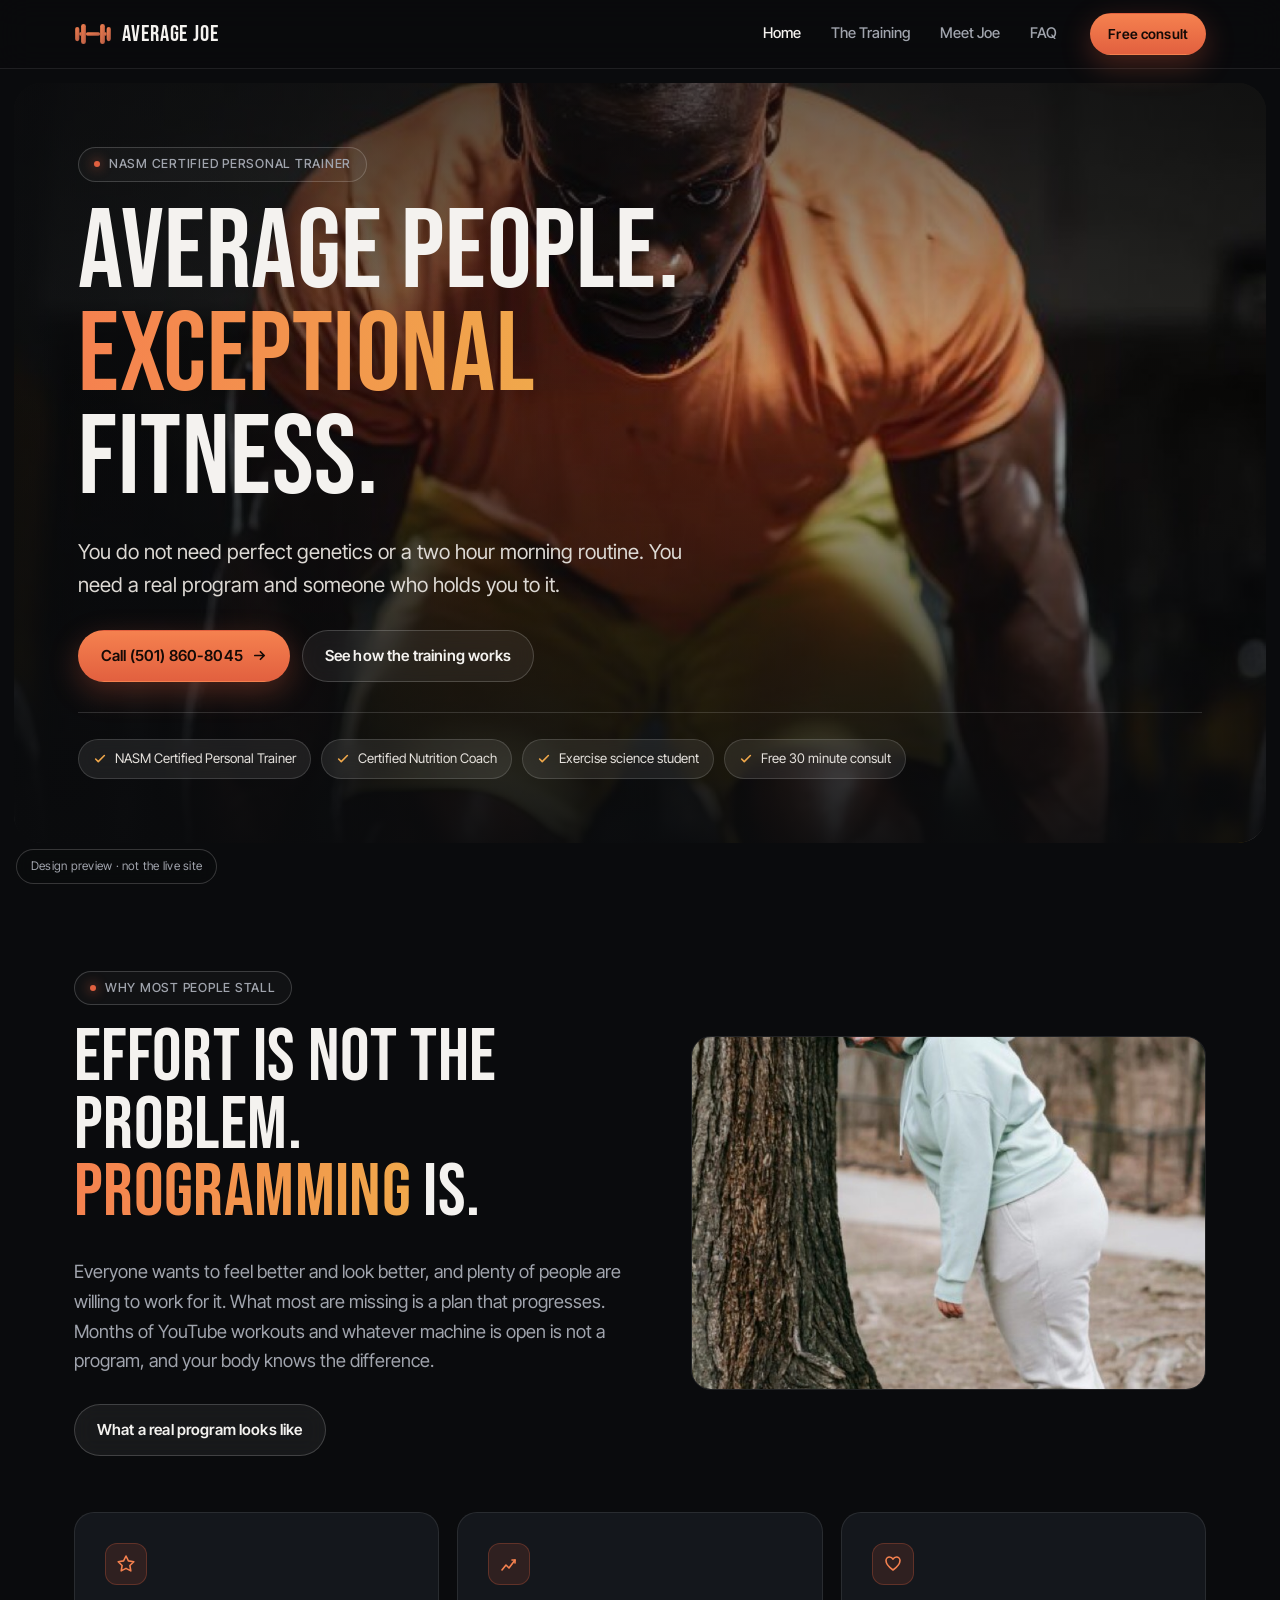
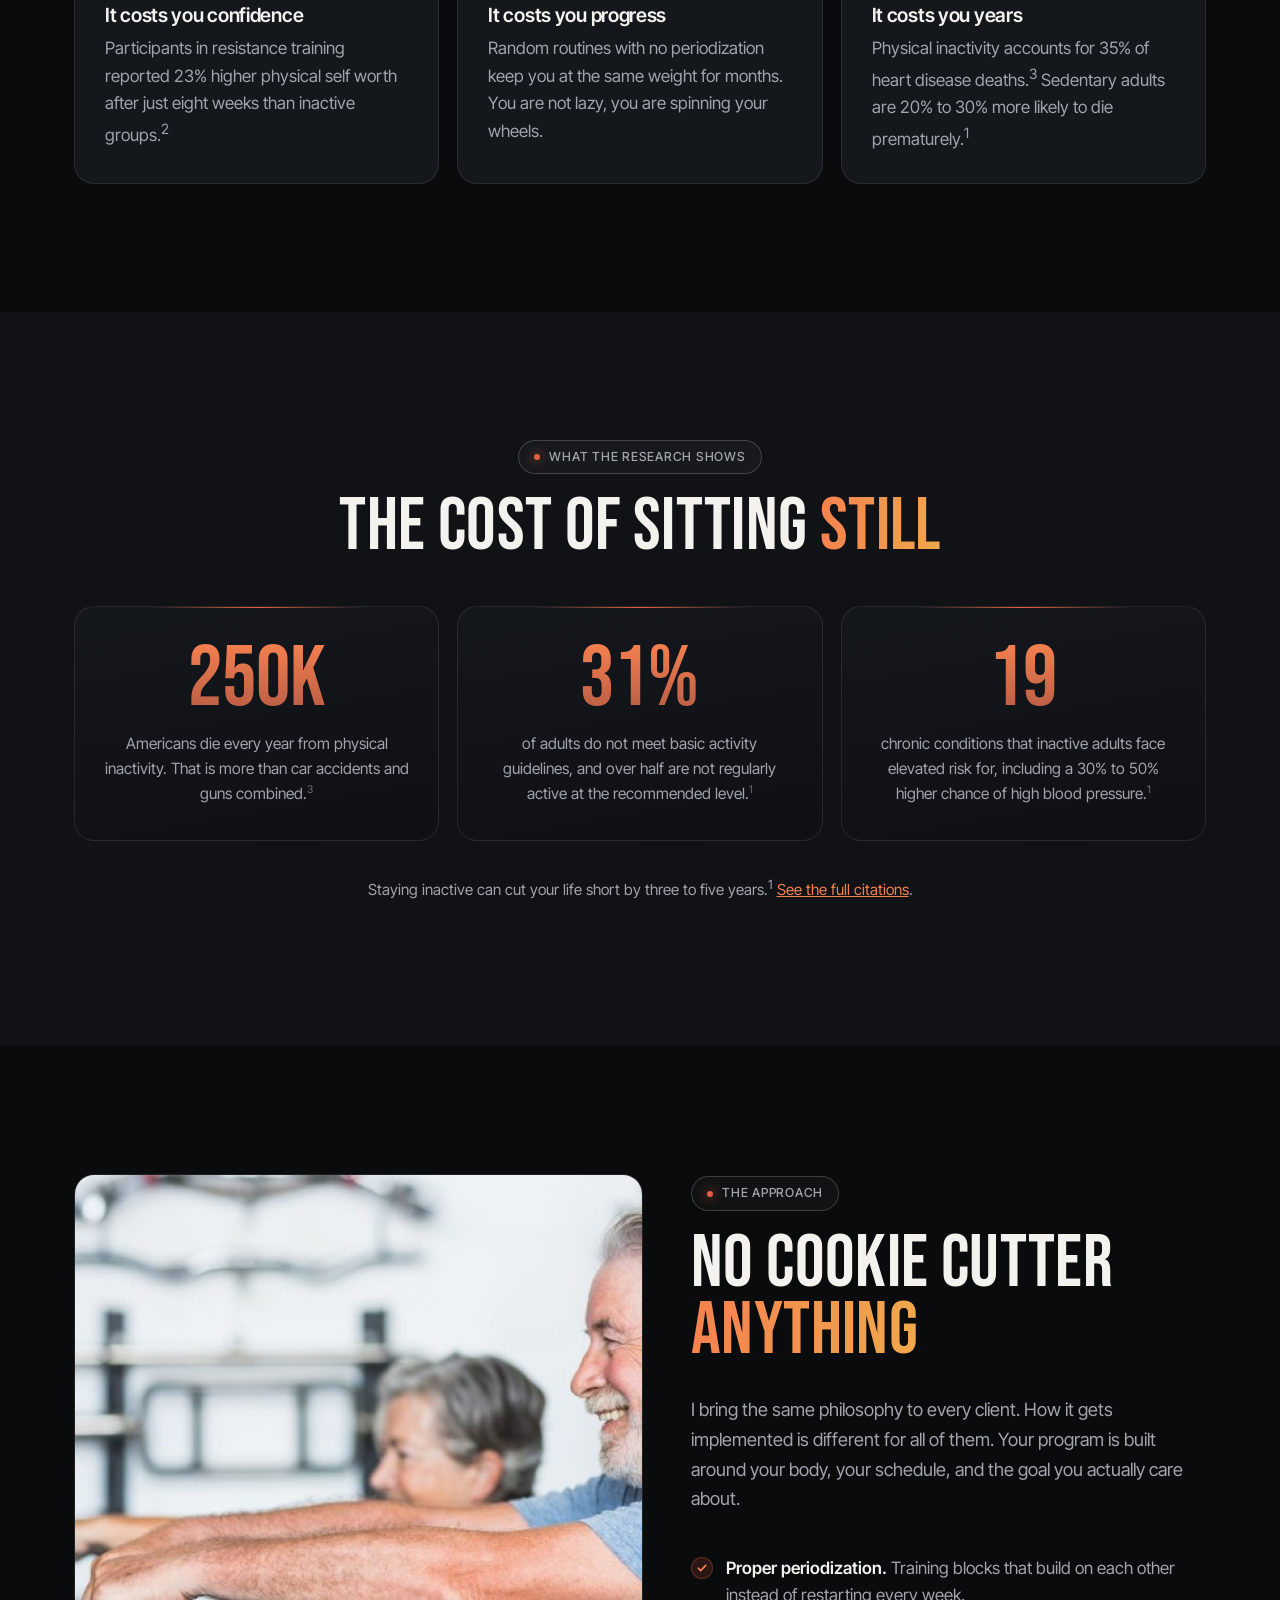
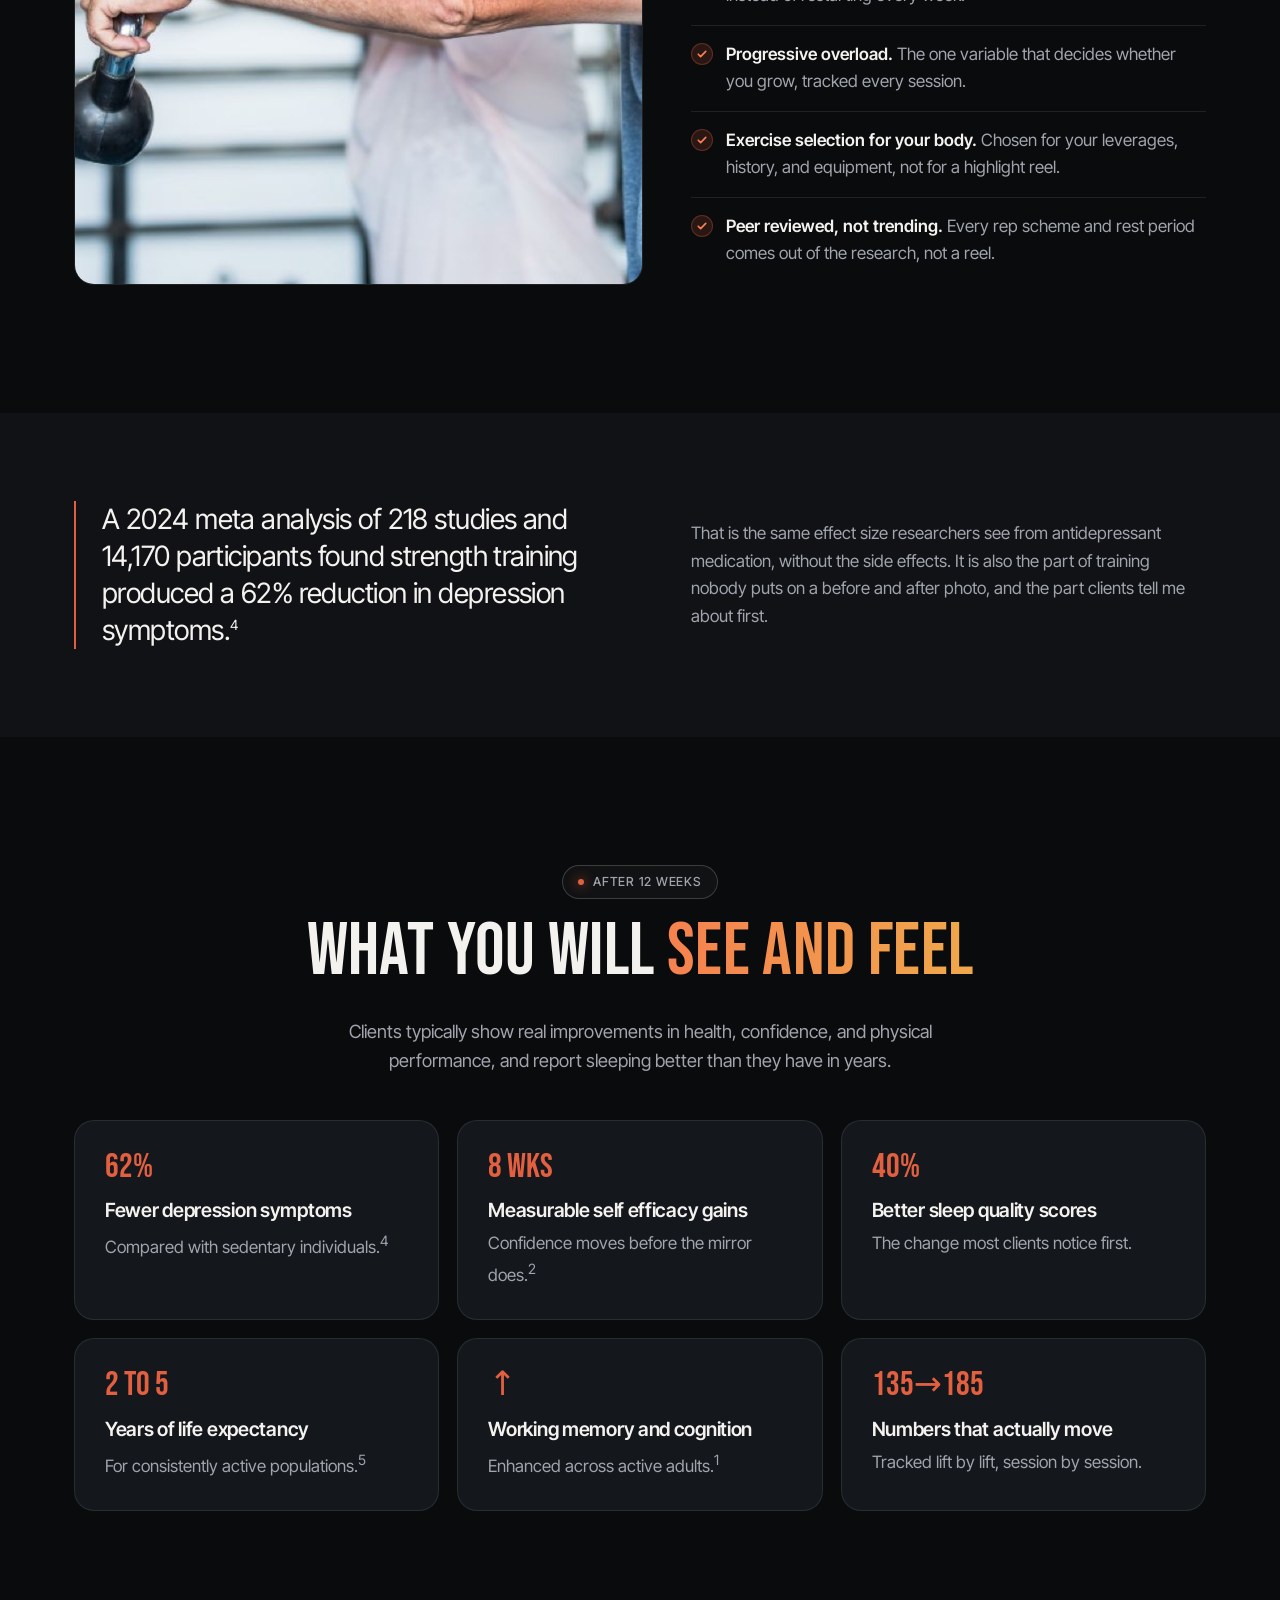
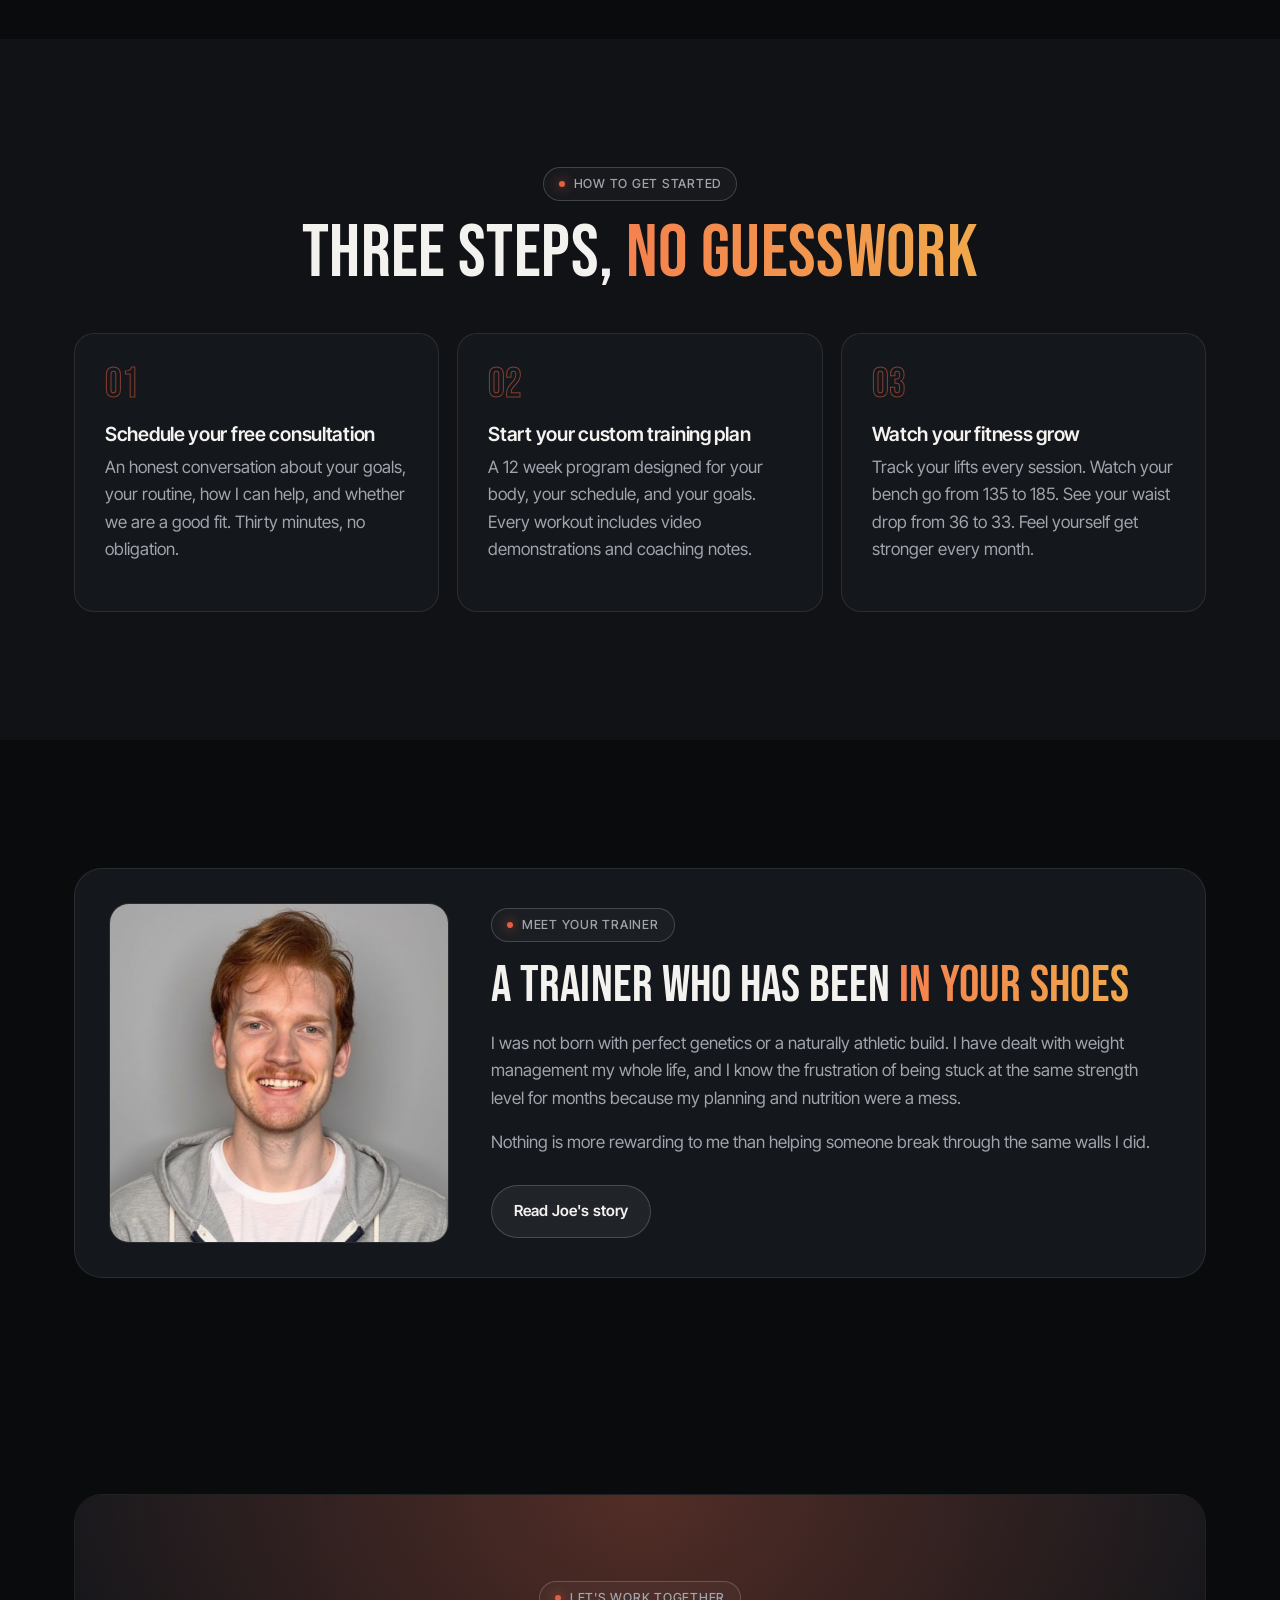
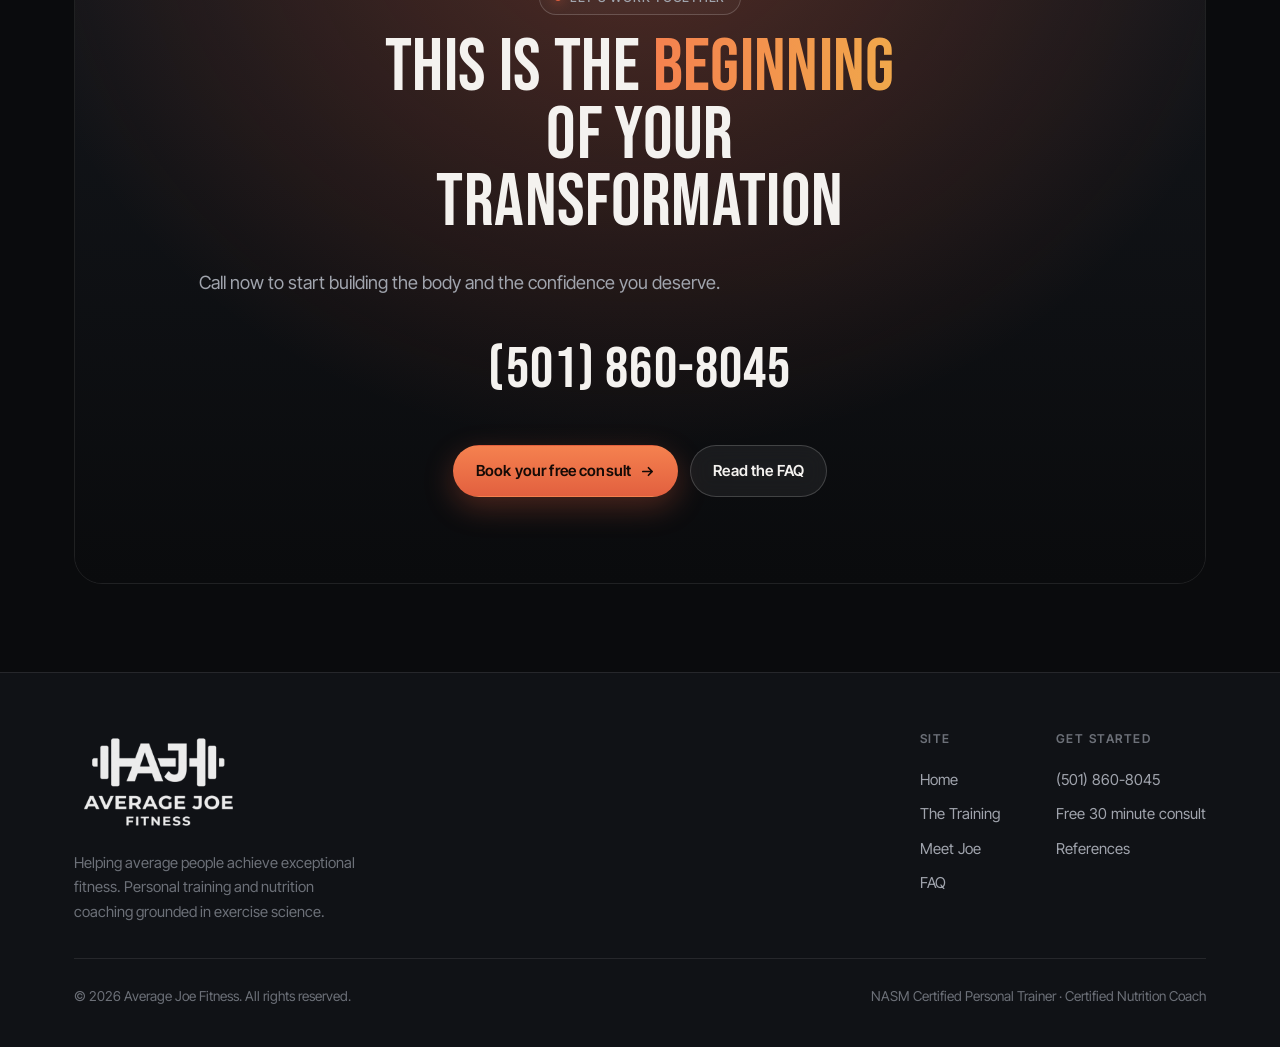
==== index.html @ 6f83e52d "Average Joe Fitness redesign preview Rebuild averagejoe.fitness as a static three page site: Home, T" ====
<!doctype html>
<html lang="en">
<head>
  <meta charset="utf-8">
  <meta name="viewport" content="width=device-width, initial-scale=1">
  <meta name="robots" content="noindex, nofollow">
  <title>Average Joe Fitness | Personal Training in Little Rock</title>
  <meta name="description" content="Helping average people achieve exceptional fitness. NASM certified personal training and nutrition coaching built on exercise science, not Instagram trends.">
  <link rel="icon" href="logo.svg" type="image/svg+xml">
  <link rel="preconnect" href="https://fonts.googleapis.com">
  <link rel="preconnect" href="https://fonts.gstatic.com" crossorigin>
  <link href="https://fonts.googleapis.com/css2?family=Bebas+Neue&family=Inter+Tight:wght@400;500;600&display=swap" rel="stylesheet">
  <link rel="stylesheet" href="styles.css?v=1">
</head>
<body>
  <div class="preview-pill">Design preview &middot; not the live site</div>

  <header class="nav-shell">
    <nav class="nav" aria-label="Main">
      <a class="logo" href="index.html" aria-label="Average Joe Fitness home">
        <svg viewBox="0 0 64 64" aria-hidden="true"><defs><linearGradient id="lg-h" x1="0" y1="0" x2="1" y2="1"><stop offset="0" stop-color="#f5814f"/><stop offset="1" stop-color="#b35a44"/></linearGradient></defs><g fill="url(#lg-h)"><rect x="2" y="20" width="7" height="24" rx="3.5"/><rect x="55" y="20" width="7" height="24" rx="3.5"/><rect x="12" y="15" width="8" height="34" rx="4"/><rect x="44" y="15" width="8" height="34" rx="4"/><rect x="9" y="29" width="4" height="6" rx="2"/><rect x="51" y="29" width="4" height="6" rx="2"/><rect x="20" y="29" width="24" height="6" rx="3"/></g></svg>
        <span>Average Joe</span>
      </a>
      <ul class="nav-links" id="nav-links">
        <li><a href="index.html" aria-current="page">Home</a></li>
        <li><a href="training.html">The Training</a></li>
        <li><a href="about.html">Meet Joe</a></li>
        <li><a href="training.html#faq">FAQ</a></li>
        <li class="mobile-only"><a href="tel:+15018608045">Call (501) 860-8045</a></li>
      </ul>
      <div class="nav-actions">
        <a class="btn btn-ember btn-sm nav-cta" href="tel:+15018608045">Free consult</a>
        <button class="menu-toggle" aria-expanded="false" aria-controls="nav-links" aria-label="Open menu"><span></span><span></span></button>
      </div>
    </nav>
  </header>

  <main>
    <!-- Hero -->
    <section class="hero">
      <div class="hero-card">
        <img class="hero-bg" src="img/hero-lift.jpg" alt="A lifter setting up over a loaded barbell in a dim gym">
        <div class="hero-inner">
          <span class="kicker">NASM Certified Personal Trainer</span>
          <h1>Average people. <em>Exceptional</em> fitness.</h1>
          <p class="lead">You do not need perfect genetics or a two hour morning routine. You need a real program and someone who holds you to it.</p>
          <div class="btn-row">
            <a class="btn btn-ember" href="tel:+15018608045">Call (501) 860-8045 <span class="arr"><svg viewBox="0 0 16 16" fill="none" stroke="currentColor" stroke-width="1.8" stroke-linecap="round" stroke-linejoin="round"><path d="M3 8h10M9 4l4 4-4 4"/></svg></span></a>
            <a class="btn btn-glass" href="training.html">See how the training works</a>
          </div>
          <div class="hero-meta">
            <span class="chip"><svg viewBox="0 0 16 16" fill="none" stroke="currentColor" stroke-width="1.8" stroke-linecap="round" stroke-linejoin="round"><path d="M13 4L6 11 3 8"/></svg> NASM Certified Personal Trainer</span>
            <span class="chip"><svg viewBox="0 0 16 16" fill="none" stroke="currentColor" stroke-width="1.8" stroke-linecap="round" stroke-linejoin="round"><path d="M13 4L6 11 3 8"/></svg> Certified Nutrition Coach</span>
            <span class="chip"><svg viewBox="0 0 16 16" fill="none" stroke="currentColor" stroke-width="1.8" stroke-linecap="round" stroke-linejoin="round"><path d="M13 4L6 11 3 8"/></svg> Exercise science student</span>
            <span class="chip"><svg viewBox="0 0 16 16" fill="none" stroke="currentColor" stroke-width="1.8" stroke-linecap="round" stroke-linejoin="round"><path d="M13 4L6 11 3 8"/></svg> Free 30 minute consult</span>
          </div>
        </div>
      </div>
    </section>

    <!-- The problem -->
    <section class="section">
      <div class="wrap">
        <div class="grid g-2-wide reveal">
          <div>
            <span class="kicker">Why most people stall</span>
            <h2>Effort is not the problem. <em>Programming</em> is.</h2>
            <p class="lead">Everyone wants to feel better and look better, and plenty of people are willing to work for it. What most are missing is a plan that progresses. Months of YouTube workouts and whatever machine is open is not a program, and your body knows the difference.</p>
            <div class="btn-row">
              <a class="btn btn-glass" href="training.html">What a real program looks like</a>
            </div>
          </div>
          <div class="media media-wide">
            <img src="img/winded.jpg" alt="A person resting against a tree, out of breath, partway through a run" loading="lazy">
          </div>
        </div>

        <div class="grid g-3 reveal" style="margin-top:56px">
          <div class="card">
            <div class="ico"><svg viewBox="0 0 20 20" fill="none" stroke="currentColor" stroke-width="1.6" stroke-linecap="round" stroke-linejoin="round"><path d="M10 2l2.4 4.9 5.4.8-3.9 3.8.9 5.4-4.8-2.5-4.8 2.5.9-5.4L2.2 7.7l5.4-.8z"/></svg></div>
            <h3>It costs you confidence</h3>
            <p class="muted">Participants in resistance training reported 23% higher physical self worth after just eight weeks than inactive groups.<sup>2</sup></p>
          </div>
          <div class="card">
            <div class="ico"><svg viewBox="0 0 20 20" fill="none" stroke="currentColor" stroke-width="1.6" stroke-linecap="round" stroke-linejoin="round"><path d="M3 16l4-5 3 3 6-8"/><path d="M13 6h3v3"/></svg></div>
            <h3>It costs you progress</h3>
            <p class="muted">Random routines with no periodization keep you at the same weight for months. You are not lazy, you are spinning your wheels.</p>
          </div>
          <div class="card">
            <div class="ico"><svg viewBox="0 0 20 20" fill="none" stroke="currentColor" stroke-width="1.6" stroke-linecap="round" stroke-linejoin="round"><path d="M17 6.5c0-2-1.6-3.5-3.5-3.5C12 3 10.7 3.9 10 5.2 9.3 3.9 8 3 6.5 3 4.6 3 3 4.5 3 6.5 3 11 10 16 10 16s7-5 7-9.5z"/></svg></div>
            <h3>It costs you years</h3>
            <p class="muted">Physical inactivity accounts for 35% of heart disease deaths.<sup>3</sup> Sedentary adults are 20% to 30% more likely to die prematurely.<sup>1</sup></p>
          </div>
        </div>
      </div>
    </section>

    <!-- Stats -->
    <section class="section alt">
      <div class="wrap">
        <div class="center reveal" style="margin-bottom:44px">
          <span class="kicker">What the research shows</span>
          <h2>The cost of sitting <em>still</em></h2>
        </div>
        <div class="stats reveal">
          <div class="stat">
            <span class="val" data-count="250" data-suffix="k">0</span>
            <p>Americans die every year from physical inactivity. That is more than car accidents and guns combined.<sup>3</sup></p>
          </div>
          <div class="stat">
            <span class="val" data-count="31" data-suffix="%">0</span>
            <p>of adults do not meet basic activity guidelines, and over half are not regularly active at the recommended level.<sup>1</sup></p>
          </div>
          <div class="stat">
            <span class="val" data-count="19" data-suffix="">0</span>
            <p>chronic conditions that inactive adults face elevated risk for, including a 30% to 50% higher chance of high blood pressure.<sup>1</sup></p>
          </div>
        </div>
        <p class="muted center reveal" style="margin-top:34px;font-size:0.95rem">Staying inactive can cut your life short by three to five years.<sup>1</sup> <a href="training.html#references" style="color:var(--ember-hi)">See the full citations</a>.</p>
      </div>
    </section>

    <!-- Approach -->
    <section class="section">
      <div class="wrap">
        <div class="grid g-2-wide reveal">
          <div class="media media-tall">
            <img src="img/kettlebell.jpg" alt="An older couple pressing kettlebells forward during a coached session" loading="lazy">
          </div>
          <div>
            <span class="kicker">The approach</span>
            <h2>No cookie cutter <em>anything</em></h2>
            <p class="lead">I bring the same philosophy to every client. How it gets implemented is different for all of them. Your program is built around your body, your schedule, and the goal you actually care about.</p>
            <ul class="checks" style="margin-top:26px">
              <li><span class="tick"><svg viewBox="0 0 16 16" fill="none" stroke="currentColor" stroke-width="2.2" stroke-linecap="round" stroke-linejoin="round"><path d="M13 4.5L6.2 11.5 3 8.3"/></svg></span><span><strong>Proper periodization.</strong> Training blocks that build on each other instead of restarting every week.</span></li>
              <li><span class="tick"><svg viewBox="0 0 16 16" fill="none" stroke="currentColor" stroke-width="2.2" stroke-linecap="round" stroke-linejoin="round"><path d="M13 4.5L6.2 11.5 3 8.3"/></svg></span><span><strong>Progressive overload.</strong> The one variable that decides whether you grow, tracked every session.</span></li>
              <li><span class="tick"><svg viewBox="0 0 16 16" fill="none" stroke="currentColor" stroke-width="2.2" stroke-linecap="round" stroke-linejoin="round"><path d="M13 4.5L6.2 11.5 3 8.3"/></svg></span><span><strong>Exercise selection for your body.</strong> Chosen for your leverages, history, and equipment, not for a highlight reel.</span></li>
              <li><span class="tick"><svg viewBox="0 0 16 16" fill="none" stroke="currentColor" stroke-width="2.2" stroke-linecap="round" stroke-linejoin="round"><path d="M13 4.5L6.2 11.5 3 8.3"/></svg></span><span><strong>Peer reviewed, not trending.</strong> Every rep scheme and rest period comes out of the research, not a reel.</span></li>
            </ul>
          </div>
        </div>
      </div>
    </section>

    <!-- Evidence quote -->
    <section class="section-tight alt">
      <div class="wrap">
        <div class="grid g-2-wide reveal">
          <blockquote class="quote" style="margin:0">
            A 2024 meta analysis of 218 studies and 14,170 participants found strength training produced a 62% reduction in depression symptoms.<sup style="font-size:0.5em">4</sup>
          </blockquote>
          <p class="muted" style="margin:0">That is the same effect size researchers see from antidepressant medication, without the side effects. It is also the part of training nobody puts on a before and after photo, and the part clients tell me about first.</p>
        </div>
      </div>
    </section>

    <!-- Results -->
    <section class="section">
      <div class="wrap">
        <div class="center reveal" style="margin-bottom:44px">
          <span class="kicker">After 12 weeks</span>
          <h2>What you will <em>see and feel</em></h2>
          <p class="lead">Clients typically show real improvements in health, confidence, and physical performance, and report sleeping better than they have in years.</p>
        </div>
        <div class="grid g-3 reveal">
          <div class="card"><span class="num">62%</span><h3>Fewer depression symptoms</h3><p class="muted">Compared with sedentary individuals.<sup>4</sup></p></div>
          <div class="card"><span class="num">8 wks</span><h3>Measurable self efficacy gains</h3><p class="muted">Confidence moves before the mirror does.<sup>2</sup></p></div>
          <div class="card"><span class="num">40%</span><h3>Better sleep quality scores</h3><p class="muted">The change most clients notice first.</p></div>
          <div class="card"><span class="num">2 to 5</span><h3>Years of life expectancy</h3><p class="muted">For consistently active populations.<sup>5</sup></p></div>
          <div class="card"><span class="num">&#8593;</span><h3>Working memory and cognition</h3><p class="muted">Enhanced across active adults.<sup>1</sup></p></div>
          <div class="card"><span class="num">135&#8594;185</span><h3>Numbers that actually move</h3><p class="muted">Tracked lift by lift, session by session.</p></div>
        </div>
      </div>
    </section>

    <!-- Steps -->
    <section class="section alt">
      <div class="wrap">
        <div class="center reveal" style="margin-bottom:44px">
          <span class="kicker">How to get started</span>
          <h2>Three steps, <em>no guesswork</em></h2>
        </div>
        <div class="steps reveal">
          <div class="step">
            <h3>Schedule your free consultation</h3>
            <p class="muted">An honest conversation about your goals, your routine, how I can help, and whether we are a good fit. Thirty minutes, no obligation.</p>
          </div>
          <div class="step">
            <h3>Start your custom training plan</h3>
            <p class="muted">A 12 week program designed for your body, your schedule, and your goals. Every workout includes video demonstrations and coaching notes.</p>
          </div>
          <div class="step">
            <h3>Watch your fitness grow</h3>
            <p class="muted">Track your lifts every session. Watch your bench go from 135 to 185. See your waist drop from 36 to 33. Feel yourself get stronger every month.</p>
          </div>
        </div>
      </div>
    </section>

    <!-- Meet Joe -->
    <section class="section">
      <div class="wrap">
        <div class="joe-card reveal">
          <div class="joe-photo"><img src="img/joe.jpg" alt="Joe, personal trainer at Average Joe Fitness" loading="lazy"></div>
          <div>
            <span class="kicker">Meet your trainer</span>
            <h2 style="font-size:clamp(2.1rem,4vw,3.2rem)">A trainer who has been <em>in your shoes</em></h2>
            <p class="muted">I was not born with perfect genetics or a naturally athletic build. I have dealt with weight management my whole life, and I know the frustration of being stuck at the same strength level for months because my planning and nutrition were a mess.</p>
            <p class="muted">Nothing is more rewarding to me than helping someone break through the same walls I did.</p>
            <div class="btn-row">
              <a class="btn btn-glass" href="about.html">Read Joe's story</a>
            </div>
          </div>
        </div>
      </div>
    </section>

    <!-- CTA -->
    <section class="section-tight">
      <div class="wrap">
        <div class="cta-band reveal">
          <span class="kicker">Let's work together</span>
          <h2>This is the <em>beginning</em> of your transformation</h2>
          <p class="lead center">Call now to start building the body and the confidence you deserve.</p>
          <a class="phone-big" href="tel:+15018608045">(501) 860-8045</a>
          <div class="btn-row">
            <a class="btn btn-ember" href="tel:+15018608045">Book your free consult <span class="arr"><svg viewBox="0 0 16 16" fill="none" stroke="currentColor" stroke-width="1.8" stroke-linecap="round" stroke-linejoin="round"><path d="M3 8h10M9 4l4 4-4 4"/></svg></span></a>
            <a class="btn btn-glass" href="training.html#faq">Read the FAQ</a>
          </div>
        </div>
      </div>
    </section>
  </main>

  <footer class="footer">
    <div class="wrap">
      <div class="footer-top">
        <div class="footer-brand">
          <img src="img/wordmark.png" alt="Average Joe Fitness">
          <p>Helping average people achieve exceptional fitness. Personal training and nutrition coaching grounded in exercise science.</p>
        </div>
        <div class="footer-cols">
          <div>
            <h4>Site</h4>
            <a href="index.html">Home</a>
            <a href="training.html">The Training</a>
            <a href="about.html">Meet Joe</a>
            <a href="training.html#faq">FAQ</a>
          </div>
          <div>
            <h4>Get started</h4>
            <a href="tel:+15018608045">(501) 860-8045</a>
            <a href="tel:+15018608045">Free 30 minute consult</a>
            <a href="training.html#references">References</a>
          </div>
        </div>
      </div>
      <div class="footer-bottom">
        <span>&copy; <span data-year>2026</span> Average Joe Fitness. All rights reserved.</span>
        <span>NASM Certified Personal Trainer &middot; Certified Nutrition Coach</span>
      </div>
    </div>
  </footer>

  <script src="main.js?v=1"></script>
</body>
</html>
---- styles.css ----
:root {
  --bg: #0a0b0d;
  --bg-2: #101216;
  --card: #14171c;
  --card-2: #191d24;
  --border: rgba(255, 255, 255, 0.09);
  --border-2: rgba(255, 255, 255, 0.18);
  --text: #f4f2ef;
  --muted: #a0a4ad;
  --dim: #6c7078;
  --ember: #e2603f;
  --ember-hi: #f5814f;
  --amber: #f0a84b;
  --clay: #b35a44;
  --r-xl: 28px;
  --r-lg: 20px;
  --r: 14px;
  --max: 1180px;
  --sans: "Inter Tight", "Inter", system-ui, -apple-system, "Segoe UI", sans-serif;
  --display: "Bebas Neue", "Oswald", "Arial Narrow", system-ui, sans-serif;
}

*, *::before, *::after { box-sizing: border-box; }
html { scroll-behavior: smooth; }
body {
  margin: 0;
  background: var(--bg);
  color: var(--text);
  font-family: var(--sans);
  font-size: 17px;
  line-height: 1.62;
  -webkit-font-smoothing: antialiased;
  overflow-x: hidden;
}
img { max-width: 100%; display: block; }
a { color: inherit; }
ul { margin: 0; padding: 0; list-style: none; }
:focus-visible { outline: 2px solid var(--ember-hi); outline-offset: 3px; border-radius: 6px; }

h1, h2, h3 { margin: 0 0 0.4em; }
h1, h2 {
  font-family: var(--display);
  font-weight: 400;
  letter-spacing: 0.005em;
  line-height: 0.92;
  text-transform: uppercase;
}
h1 { font-size: clamp(3.4rem, 9vw, 7rem); }
h2 { font-size: clamp(2.6rem, 6vw, 4.6rem); }
h3 { font-size: 1.22rem; font-weight: 600; letter-spacing: -0.015em; line-height: 1.25; }
p { margin: 0 0 1em; }
h1 em, h2 em {
  font-style: normal;
  background: linear-gradient(92deg, var(--ember-hi), var(--amber));
  -webkit-background-clip: text;
  background-clip: text;
  color: transparent;
}

.wrap { max-width: var(--max); margin: 0 auto; padding-inline: 24px; }
.section { padding-block: clamp(72px, 10vw, 128px); }
.section-tight { padding-block: clamp(52px, 7vw, 88px); }
.lead { font-size: 1.14rem; color: var(--muted); max-width: 40rem; }
.muted { color: var(--muted); }
.center { text-align: center; }
.center .lead { margin-inline: auto; }
.alt { background: var(--bg-2); }

.kicker {
  display: inline-flex;
  align-items: center;
  gap: 9px;
  padding: 6px 15px;
  border-radius: 999px;
  border: 1px solid var(--border-2);
  background: rgba(255, 255, 255, 0.03);
  font-size: 0.78rem;
  font-weight: 500;
  letter-spacing: 0.06em;
  text-transform: uppercase;
  color: var(--muted);
  margin-bottom: 20px;
}
.kicker::before {
  content: "";
  width: 6px; height: 6px;
  border-radius: 50%;
  background: var(--ember);
  box-shadow: 0 0 12px var(--ember);
}

/* Preview pill */
.preview-pill {
  position: fixed;
  left: 16px;
  bottom: 16px;
  z-index: 60;
  padding: 7px 14px;
  border-radius: 999px;
  border: 1px solid var(--border-2);
  background: rgba(10, 11, 13, 0.82);
  backdrop-filter: blur(10px);
  -webkit-backdrop-filter: blur(10px);
  font-size: 0.74rem;
  letter-spacing: 0.02em;
  color: var(--muted);
}

/* Buttons */
.btn {
  display: inline-flex;
  align-items: center;
  gap: 9px;
  padding: 13px 22px;
  border-radius: 999px;
  border: 1px solid transparent;
  font-size: 0.95rem;
  font-weight: 600;
  letter-spacing: 0.01em;
  text-decoration: none;
  cursor: pointer;
  transition: transform 0.18s ease, background 0.18s ease, border-color 0.18s ease, box-shadow 0.18s ease;
}
.btn:hover { transform: translateY(-2px); }
.btn-ember {
  background: linear-gradient(180deg, var(--ember-hi), var(--ember));
  color: #150a06;
  box-shadow: 0 10px 30px rgba(226, 96, 63, 0.3);
}
.btn-ember:hover { box-shadow: 0 14px 38px rgba(226, 96, 63, 0.42); }
.btn-glass {
  background: rgba(255, 255, 255, 0.06);
  border-color: var(--border-2);
  color: var(--text);
  backdrop-filter: blur(10px);
  -webkit-backdrop-filter: blur(10px);
}
.btn-glass:hover { background: rgba(255, 255, 255, 0.11); }
.btn-sm { padding: 9px 17px; font-size: 0.86rem; }
.btn .arr { display: inline-flex; width: 15px; }
.btn .arr svg { width: 15px; height: 15px; }
.btn-row { display: flex; flex-wrap: wrap; gap: 12px; margin-top: 28px; }

/* Nav */
.nav-shell {
  position: sticky;
  top: 0;
  z-index: 50;
  background: rgba(10, 11, 13, 0.72);
  backdrop-filter: blur(16px);
  -webkit-backdrop-filter: blur(16px);
  border-bottom: 1px solid var(--border);
}
.nav {
  max-width: var(--max);
  margin: 0 auto;
  padding: 13px 24px;
  display: flex;
  align-items: center;
  gap: 20px;
}
.logo {
  display: inline-flex;
  align-items: center;
  gap: 10px;
  text-decoration: none;
  margin-right: auto;
}
.logo svg { width: 38px; height: 38px; flex: none; }
.logo span {
  font-family: var(--display);
  font-size: 1.42rem;
  letter-spacing: 0.04em;
  text-transform: uppercase;
  line-height: 1;
  padding-top: 3px;
}
.nav-links { display: flex; align-items: center; gap: 4px; }
.nav-links a {
  display: block;
  padding: 8px 13px;
  border-radius: 999px;
  font-size: 0.92rem;
  font-weight: 500;
  color: var(--muted);
  text-decoration: none;
  transition: color 0.15s ease, background 0.15s ease;
}
.nav-links a:hover { color: var(--text); background: rgba(255, 255, 255, 0.05); }
.nav-links a[aria-current="page"] { color: var(--text); }
.nav-actions { display: flex; align-items: center; gap: 10px; }
.mobile-only { display: none; }
.menu-toggle {
  display: none;
  width: 42px; height: 42px;
  border-radius: 12px;
  border: 1px solid var(--border-2);
  background: rgba(255, 255, 255, 0.04);
  cursor: pointer;
  padding: 0;
  flex-direction: column;
  align-items: center;
  justify-content: center;
  gap: 5px;
}
.menu-toggle span {
  display: block;
  width: 17px; height: 1.7px;
  background: var(--text);
  border-radius: 2px;
  transition: transform 0.22s ease, opacity 0.22s ease;
}
.menu-toggle[aria-expanded="true"] span:first-child { transform: translateY(3.4px) rotate(45deg); }
.menu-toggle[aria-expanded="true"] span:last-child { transform: translateY(-3.4px) rotate(-45deg); }

/* Hero */
.hero { padding: 14px 14px 0; }
.hero-card {
  position: relative;
  border-radius: var(--r-xl);
  overflow: hidden;
  min-height: min(84vh, 760px);
  display: flex;
  flex-direction: column;
  justify-content: flex-end;
  padding: clamp(28px, 5vw, 64px);
  isolation: isolate;
}
.hero-bg {
  position: absolute;
  inset: 0;
  width: 100%; height: 100%;
  object-fit: cover;
  object-position: 50% 32%;
  z-index: -2;
}
.hero-card::after {
  content: "";
  position: absolute;
  inset: 0;
  z-index: -1;
  background:
    linear-gradient(180deg, rgba(10, 11, 13, 0.62) 0%, rgba(10, 11, 13, 0.22) 38%, rgba(10, 11, 13, 0.93) 100%),
    linear-gradient(80deg, rgba(10, 11, 13, 0.78) 0%, rgba(10, 11, 13, 0) 62%);
}
.hero h1 { max-width: 15ch; margin-bottom: 0.22em; }
.hero .lead { color: #ddd9d4; font-size: clamp(1.05rem, 1.7vw, 1.28rem); }
.hero-meta {
  display: flex;
  flex-wrap: wrap;
  gap: 10px;
  margin-top: 30px;
  padding-top: 26px;
  border-top: 1px solid rgba(255, 255, 255, 0.14);
}
.chip {
  display: inline-flex;
  align-items: center;
  gap: 8px;
  padding: 8px 14px;
  border-radius: 999px;
  background: rgba(255, 255, 255, 0.08);
  border: 1px solid rgba(255, 255, 255, 0.14);
  backdrop-filter: blur(10px);
  -webkit-backdrop-filter: blur(10px);
  font-size: 0.83rem;
  color: #e6e2dd;
}
.chip svg { width: 14px; height: 14px; color: var(--amber); flex: none; }

/* Anchor targets clear the sticky nav */
section[id], [id] { scroll-margin-top: 90px; }

/* Generic grids */
.grid { display: grid; gap: 18px; }
.g-3 { grid-template-columns: repeat(3, 1fr); }
.g-2 { grid-template-columns: repeat(2, 1fr); }
.g-2-wide { grid-template-columns: 1.05fr 0.95fr; align-items: center; gap: 48px; }

.card {
  background: var(--card);
  border: 1px solid var(--border);
  border-radius: var(--r-lg);
  padding: 30px;
  transition: border-color 0.2s ease, transform 0.2s ease, background 0.2s ease;
}
.card:hover { border-color: var(--border-2); transform: translateY(-3px); background: var(--card-2); }
.card p:last-child { margin-bottom: 0; }
.card .num {
  font-family: var(--display);
  font-size: 2.1rem;
  line-height: 1;
  color: var(--ember);
  display: block;
  margin-bottom: 14px;
}
.card .ico {
  width: 42px; height: 42px;
  display: grid;
  place-items: center;
  border-radius: 12px;
  background: rgba(226, 96, 63, 0.13);
  border: 1px solid rgba(226, 96, 63, 0.28);
  margin-bottom: 18px;
}
.card .ico svg { width: 20px; height: 20px; color: var(--ember-hi); }

/* Stat band */
.stats { display: grid; grid-template-columns: repeat(3, 1fr); gap: 18px; }
.stat {
  background: linear-gradient(170deg, var(--card), #0e1014);
  border: 1px solid var(--border);
  border-radius: var(--r-lg);
  padding: 34px 28px;
  text-align: center;
  position: relative;
  overflow: hidden;
}
.stat::before {
  content: "";
  position: absolute;
  top: 0; left: 50%;
  transform: translateX(-50%);
  width: 60%; height: 1px;
  background: linear-gradient(90deg, transparent, var(--ember), transparent);
}
.stat .val {
  font-family: var(--display);
  font-size: clamp(3.6rem, 7vw, 5.4rem);
  line-height: 0.9;
  background: linear-gradient(180deg, var(--ember-hi), var(--clay));
  -webkit-background-clip: text;
  background-clip: text;
  color: transparent;
  display: block;
  margin-bottom: 12px;
  font-variant-numeric: tabular-nums;
}
.stat p { color: var(--muted); margin: 0; font-size: 0.97rem; }
.stat sup { color: var(--dim); font-size: 0.68em; }

/* Media panel */
.media {
  border-radius: var(--r-lg);
  overflow: hidden;
  border: 1px solid var(--border);
  position: relative;
}
.media img { width: 100%; height: 100%; object-fit: cover; }
.media-tall { aspect-ratio: 4 / 5; }
.media-wide { aspect-ratio: 16 / 11; }

/* Numbered steps */
.steps { counter-reset: step; display: grid; gap: 18px; grid-template-columns: repeat(3, 1fr); }
.step {
  background: var(--card);
  border: 1px solid var(--border);
  border-radius: var(--r-lg);
  padding: 30px;
  position: relative;
}
.step::before {
  counter-increment: step;
  content: "0" counter(step);
  font-family: var(--display);
  font-size: 2.6rem;
  line-height: 1;
  color: transparent;
  -webkit-text-stroke: 1px rgba(226, 96, 63, 0.55);
  display: block;
  margin-bottom: 16px;
}

/* Checklist */
.checks li {
  display: flex;
  gap: 13px;
  align-items: flex-start;
  padding: 15px 0;
  border-bottom: 1px solid var(--border);
  color: var(--muted);
}
.checks li:last-child { border-bottom: 0; }
.checks strong { color: var(--text); font-weight: 600; }
.checks .tick {
  flex: none;
  width: 22px; height: 22px;
  margin-top: 2px;
  border-radius: 50%;
  display: grid;
  place-items: center;
  background: rgba(226, 96, 63, 0.15);
  border: 1px solid rgba(226, 96, 63, 0.3);
}
.checks .tick svg { width: 12px; height: 12px; color: var(--ember-hi); }

/* Cross list (the cost of doing nothing) */
.crosses li { border-bottom-color: rgba(255, 255, 255, 0.06); }
.crosses .tick { background: rgba(255, 255, 255, 0.05); border-color: var(--border-2); }
.crosses .tick svg { color: var(--dim); }

/* Quote */
.quote {
  border-left: 2px solid var(--ember);
  padding-left: 26px;
  font-size: clamp(1.3rem, 2.4vw, 1.75rem);
  line-height: 1.32;
  letter-spacing: -0.02em;
  color: var(--text);
  max-width: 34ch;
}

/* FAQ */
.faq { max-width: 830px; margin-inline: auto; }
.faq details {
  border-bottom: 1px solid var(--border);
  padding: 4px 0;
}
.faq summary {
  cursor: pointer;
  list-style: none;
  padding: 22px 46px 22px 0;
  font-size: 1.07rem;
  font-weight: 600;
  letter-spacing: -0.015em;
  position: relative;
  transition: color 0.15s ease;
}
.faq summary::-webkit-details-marker { display: none; }
.faq summary:hover { color: var(--ember-hi); }
.faq summary::after {
  content: "";
  position: absolute;
  right: 6px; top: 50%;
  width: 11px; height: 11px;
  margin-top: -6px;
  border-right: 1.8px solid var(--ember);
  border-bottom: 1.8px solid var(--ember);
  transform: rotate(45deg);
  transition: transform 0.24s ease;
}
.faq details[open] summary::after { transform: rotate(-135deg); margin-top: -2px; }
.faq .answer { padding: 0 20px 24px 0; color: var(--muted); }
.faq .answer p:last-child { margin-bottom: 0; }

/* CTA band */
.cta-band {
  position: relative;
  border-radius: var(--r-xl);
  overflow: hidden;
  padding: clamp(46px, 7vw, 86px) clamp(26px, 5vw, 64px);
  text-align: center;
  isolation: isolate;
  border: 1px solid var(--border);
}
.cta-band::before {
  content: "";
  position: absolute;
  inset: 0;
  z-index: -1;
  background:
    radial-gradient(90% 130% at 50% 0%, rgba(226, 96, 63, 0.3), transparent 62%),
    linear-gradient(180deg, var(--card), var(--bg));
}
.cta-band h2 { max-width: 18ch; margin-inline: auto; }
.cta-band .btn-row { justify-content: center; }
.phone-big {
  font-family: var(--display);
  font-size: clamp(2.4rem, 5vw, 3.6rem);
  letter-spacing: 0.02em;
  text-decoration: none;
  display: inline-block;
  margin-top: 8px;
  color: var(--text);
  transition: color 0.18s ease;
}
.phone-big:hover { color: var(--ember-hi); }

/* Joe strip */
.joe-card {
  display: grid;
  grid-template-columns: 340px 1fr;
  gap: 42px;
  align-items: center;
  background: var(--card);
  border: 1px solid var(--border);
  border-radius: var(--r-xl);
  padding: 34px;
}
.joe-photo {
  border-radius: var(--r-lg);
  overflow: hidden;
  aspect-ratio: 1;
  border: 1px solid var(--border);
}
.joe-photo img { width: 100%; height: 100%; object-fit: cover; }

/* References */
.refs { counter-reset: ref; font-size: 0.9rem; color: var(--dim); max-width: 830px; }
.refs li {
  counter-increment: ref;
  padding: 11px 0 11px 34px;
  border-bottom: 1px solid var(--border);
  position: relative;
}
.refs li::before {
  content: counter(ref) ".";
  position: absolute;
  left: 0;
  color: var(--ember);
  font-weight: 600;
}
.refs li:last-child { border-bottom: 0; }
.refs a { color: var(--muted); text-underline-offset: 3px; }
.refs a:hover { color: var(--ember-hi); }

/* Footer */
.footer {
  border-top: 1px solid var(--border);
  padding-block: 56px 40px;
  background: var(--bg-2);
}
.footer-top {
  display: flex;
  flex-wrap: wrap;
  gap: 32px;
  justify-content: space-between;
  align-items: flex-start;
  padding-bottom: 34px;
  border-bottom: 1px solid var(--border);
}
.footer-brand { max-width: 30ch; }
.footer-brand img { width: 168px; opacity: 0.92; margin-bottom: 16px; }
.footer-brand p { color: var(--dim); font-size: 0.93rem; margin: 0; }
.footer-cols { display: flex; gap: 56px; flex-wrap: wrap; }
.footer h4 {
  font-size: 0.76rem;
  text-transform: uppercase;
  letter-spacing: 0.12em;
  color: var(--dim);
  margin: 0 0 14px;
  font-weight: 600;
}
.footer-cols a {
  display: block;
  padding: 5px 0;
  color: var(--muted);
  text-decoration: none;
  font-size: 0.94rem;
  transition: color 0.15s ease;
}
.footer-cols a:hover { color: var(--ember-hi); }
.footer-bottom {
  display: flex;
  flex-wrap: wrap;
  gap: 12px;
  justify-content: space-between;
  padding-top: 26px;
  color: var(--dim);
  font-size: 0.85rem;
}

/* Reveal on scroll */
.reveal {
  opacity: 0;
  transform: translateY(22px);
  transition: opacity 0.7s cubic-bezier(0.22, 1, 0.36, 1), transform 0.7s cubic-bezier(0.22, 1, 0.36, 1);
}
.reveal.in { opacity: 1; transform: none; }

@media (prefers-reduced-motion: reduce) {
  html { scroll-behavior: auto; }
  .reveal { opacity: 1; transform: none; transition: none; }
  .btn:hover, .card:hover { transform: none; }
}

/* Responsive */
@media (max-width: 960px) {
  .g-3, .steps, .stats { grid-template-columns: 1fr 1fr; }
  .g-2-wide { grid-template-columns: 1fr; gap: 32px; }
  .joe-card { grid-template-columns: 1fr; gap: 26px; }
  .joe-photo { max-width: 300px; }
}

@media (max-width: 860px) {
  .menu-toggle { display: flex; }
  .mobile-only { display: block; }
  .nav-cta { display: none; }
  .nav-links {
    position: absolute;
    top: calc(100% + 9px);
    left: 14px; right: 14px;
    flex-direction: column;
    align-items: stretch;
    gap: 2px;
    padding: 10px;
    border-radius: var(--r);
    border: 1px solid var(--border-2);
    background: rgba(16, 18, 22, 0.97);
    backdrop-filter: blur(16px);
    -webkit-backdrop-filter: blur(16px);
    box-shadow: 0 24px 60px rgba(0, 0, 0, 0.55);
    display: none;
  }
  .nav-links.open { display: flex; }
  .nav-links a { padding: 12px 14px; font-size: 1rem; border-radius: 10px; }
}

@media (max-width: 640px) {
  body { font-size: 16px; }
  .g-3, .steps, .stats, .g-2 { grid-template-columns: 1fr; }
  .hero { padding: 10px 10px 0; }
  .hero-card { min-height: 0; padding: 150px 22px 34px; }
  .hero-meta { margin-top: 24px; padding-top: 20px; }
  .card, .step { padding: 24px; }
  .joe-card { padding: 22px; }
  .footer-cols { gap: 34px; }
  .quote { padding-left: 18px; }
}
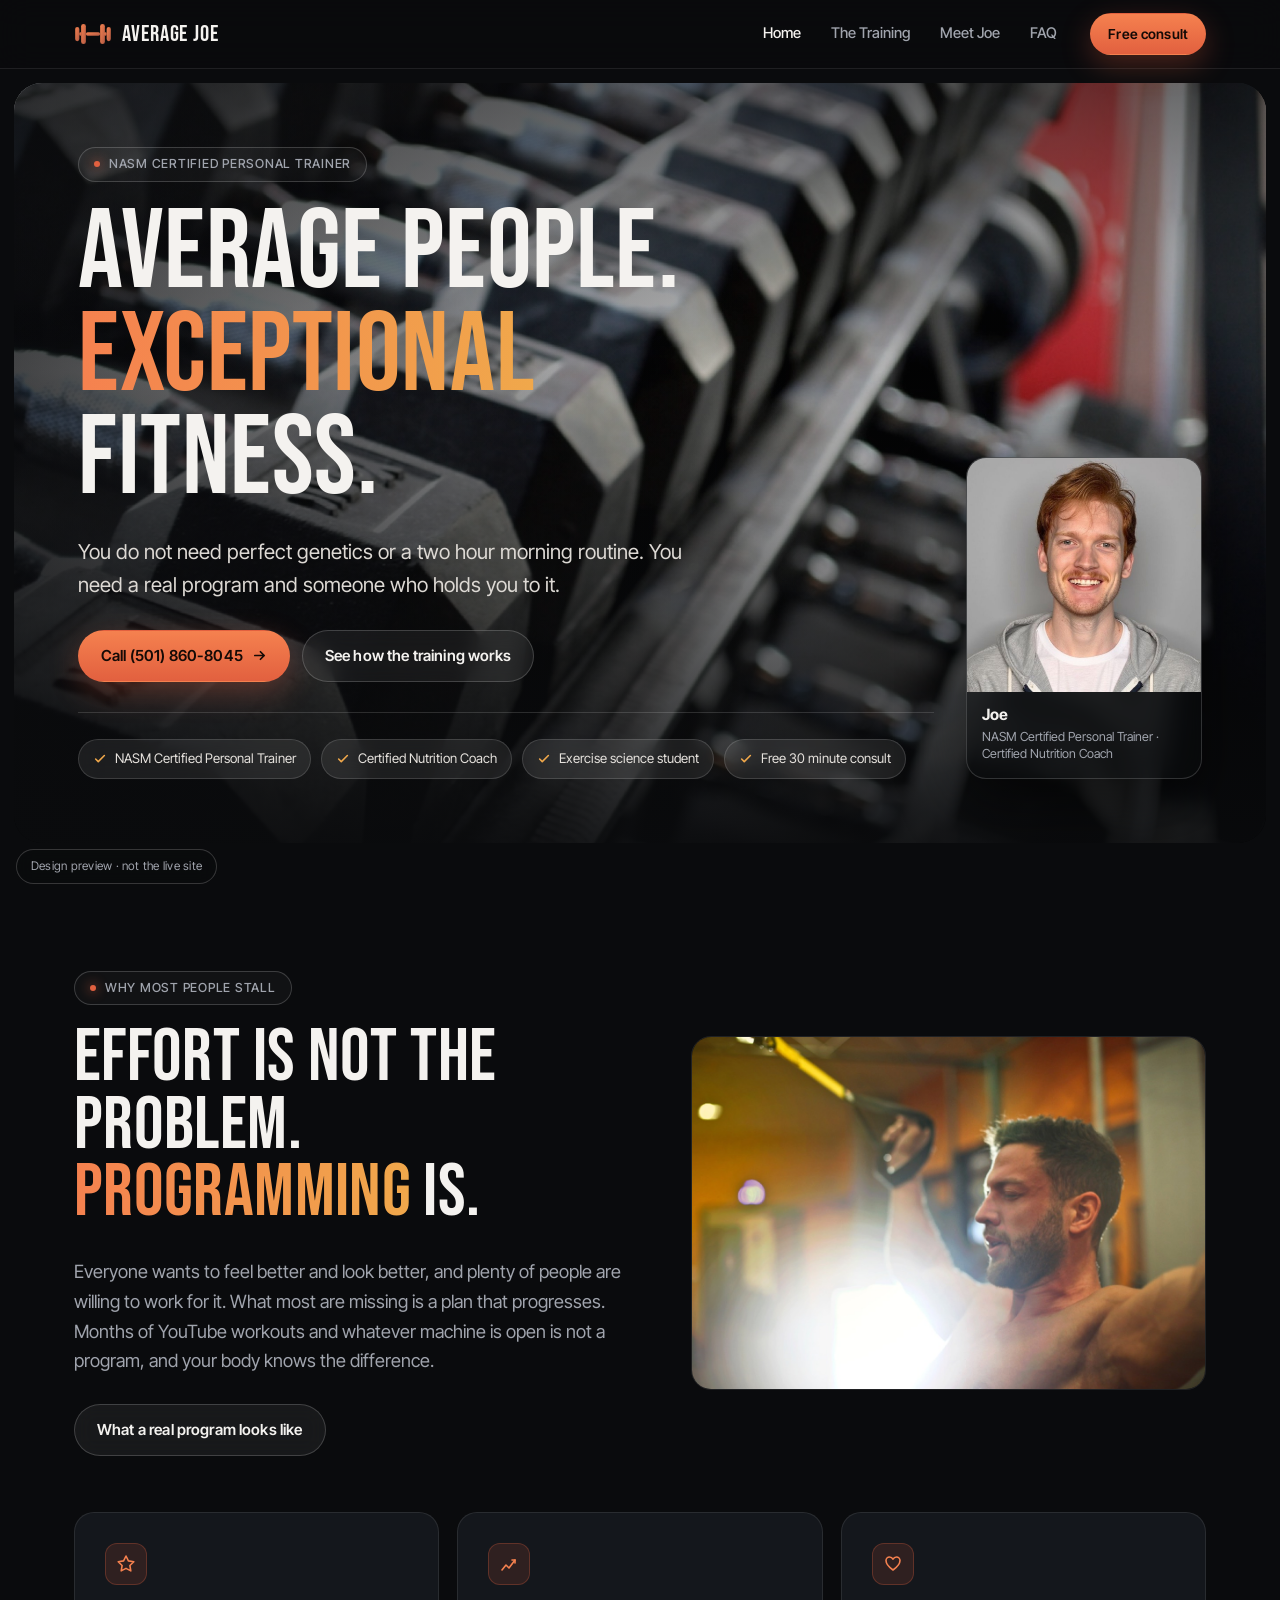
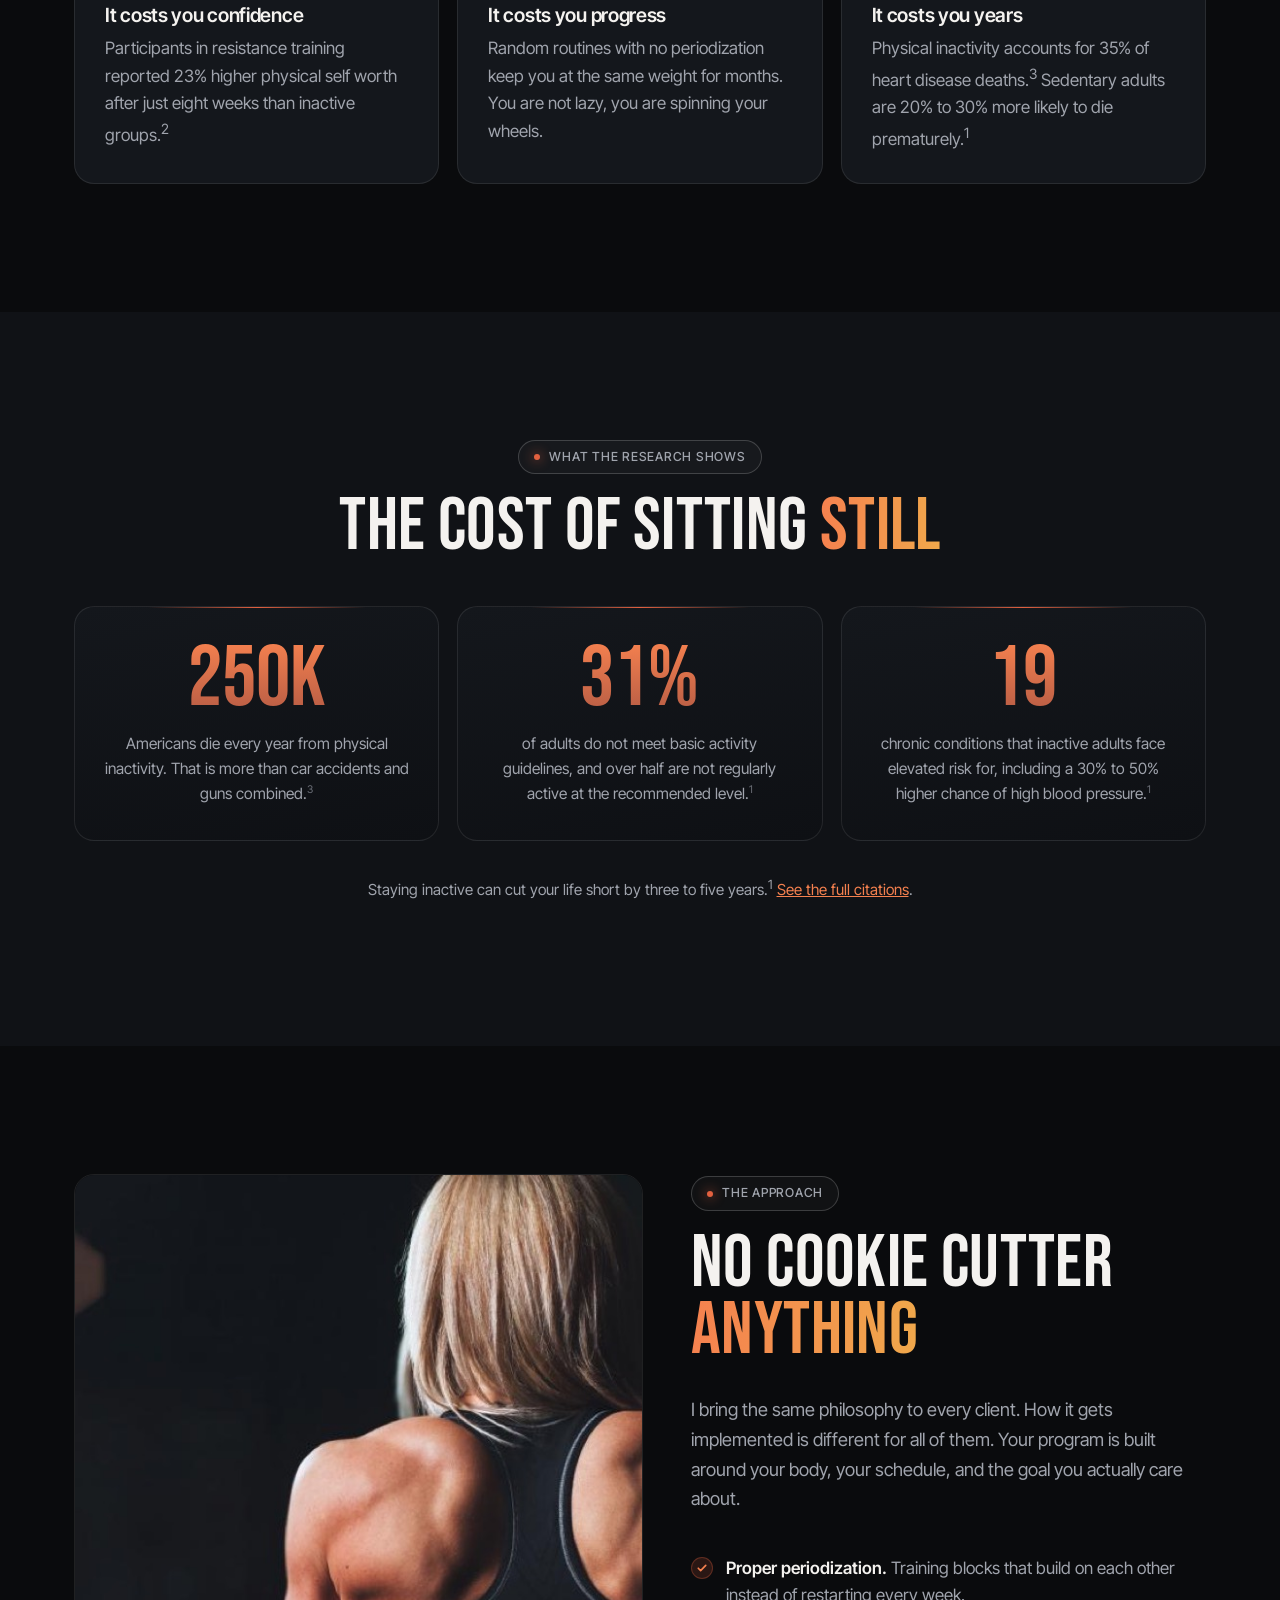
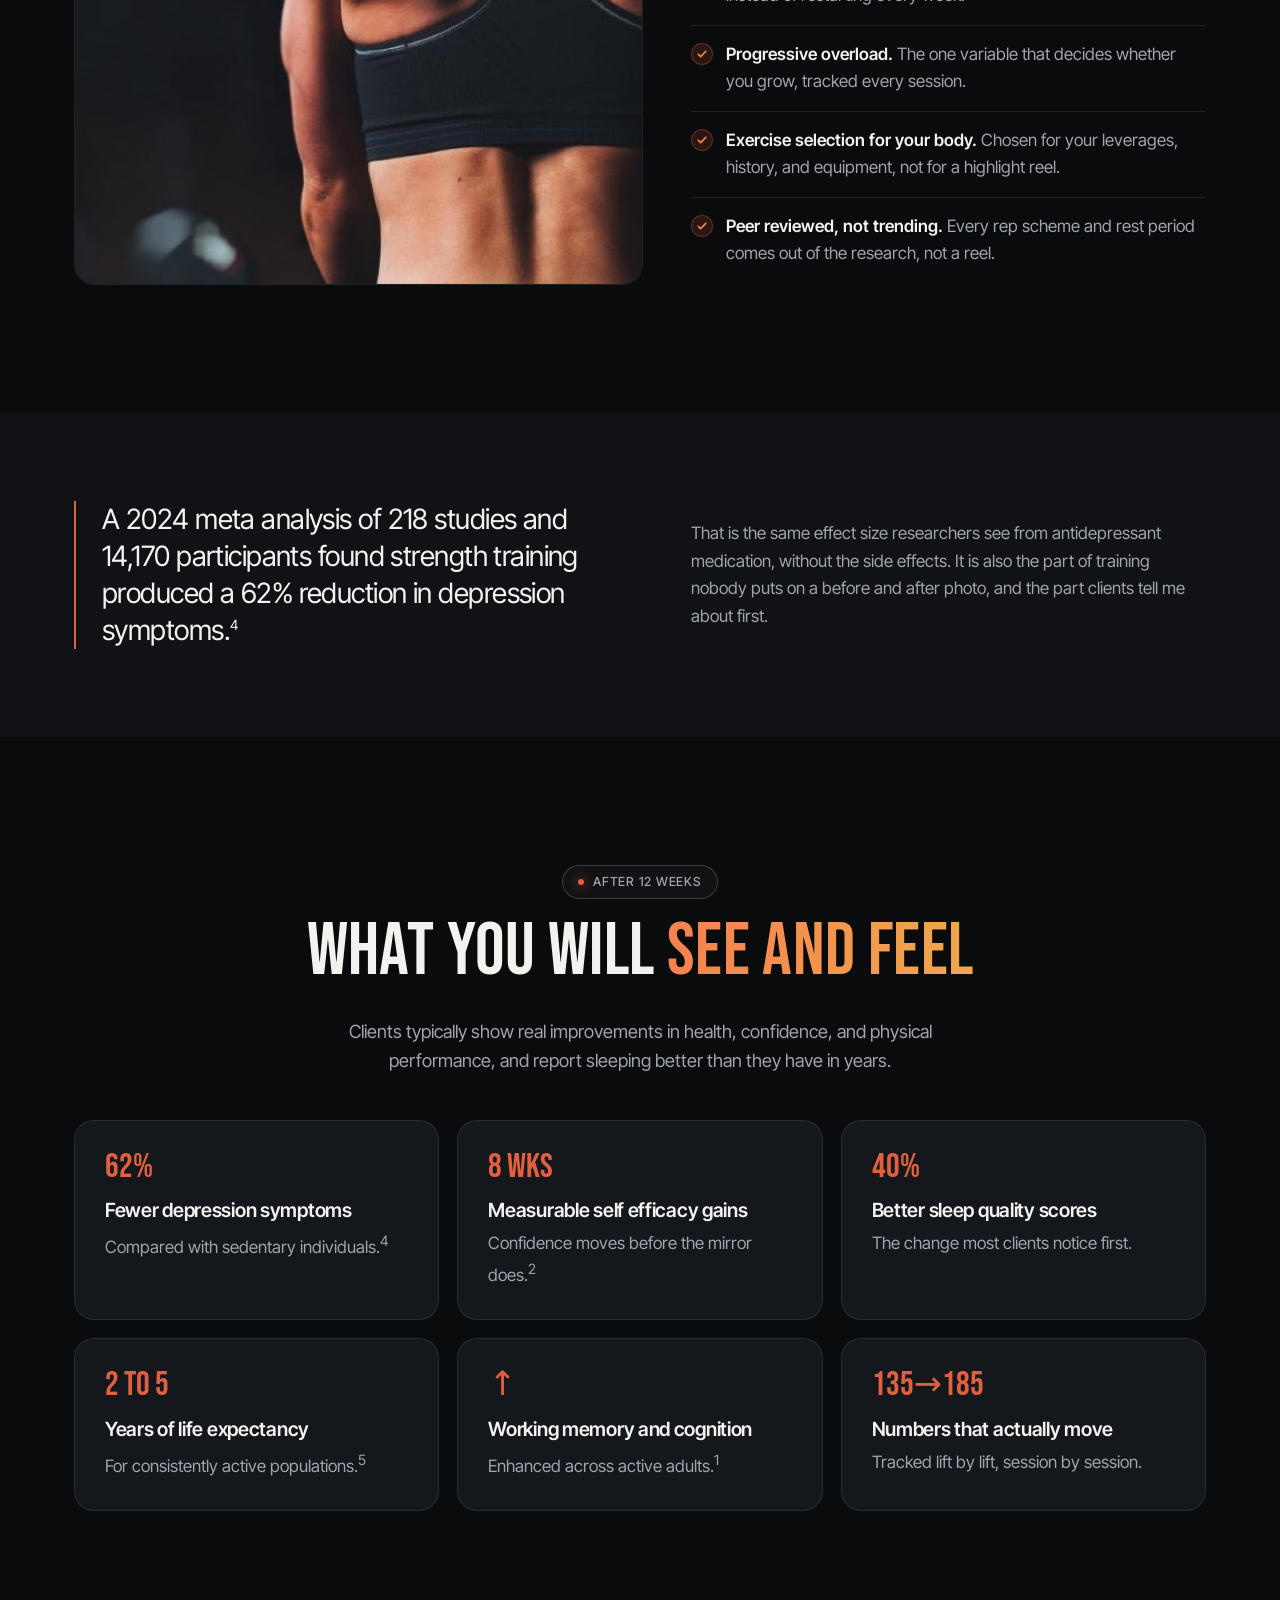
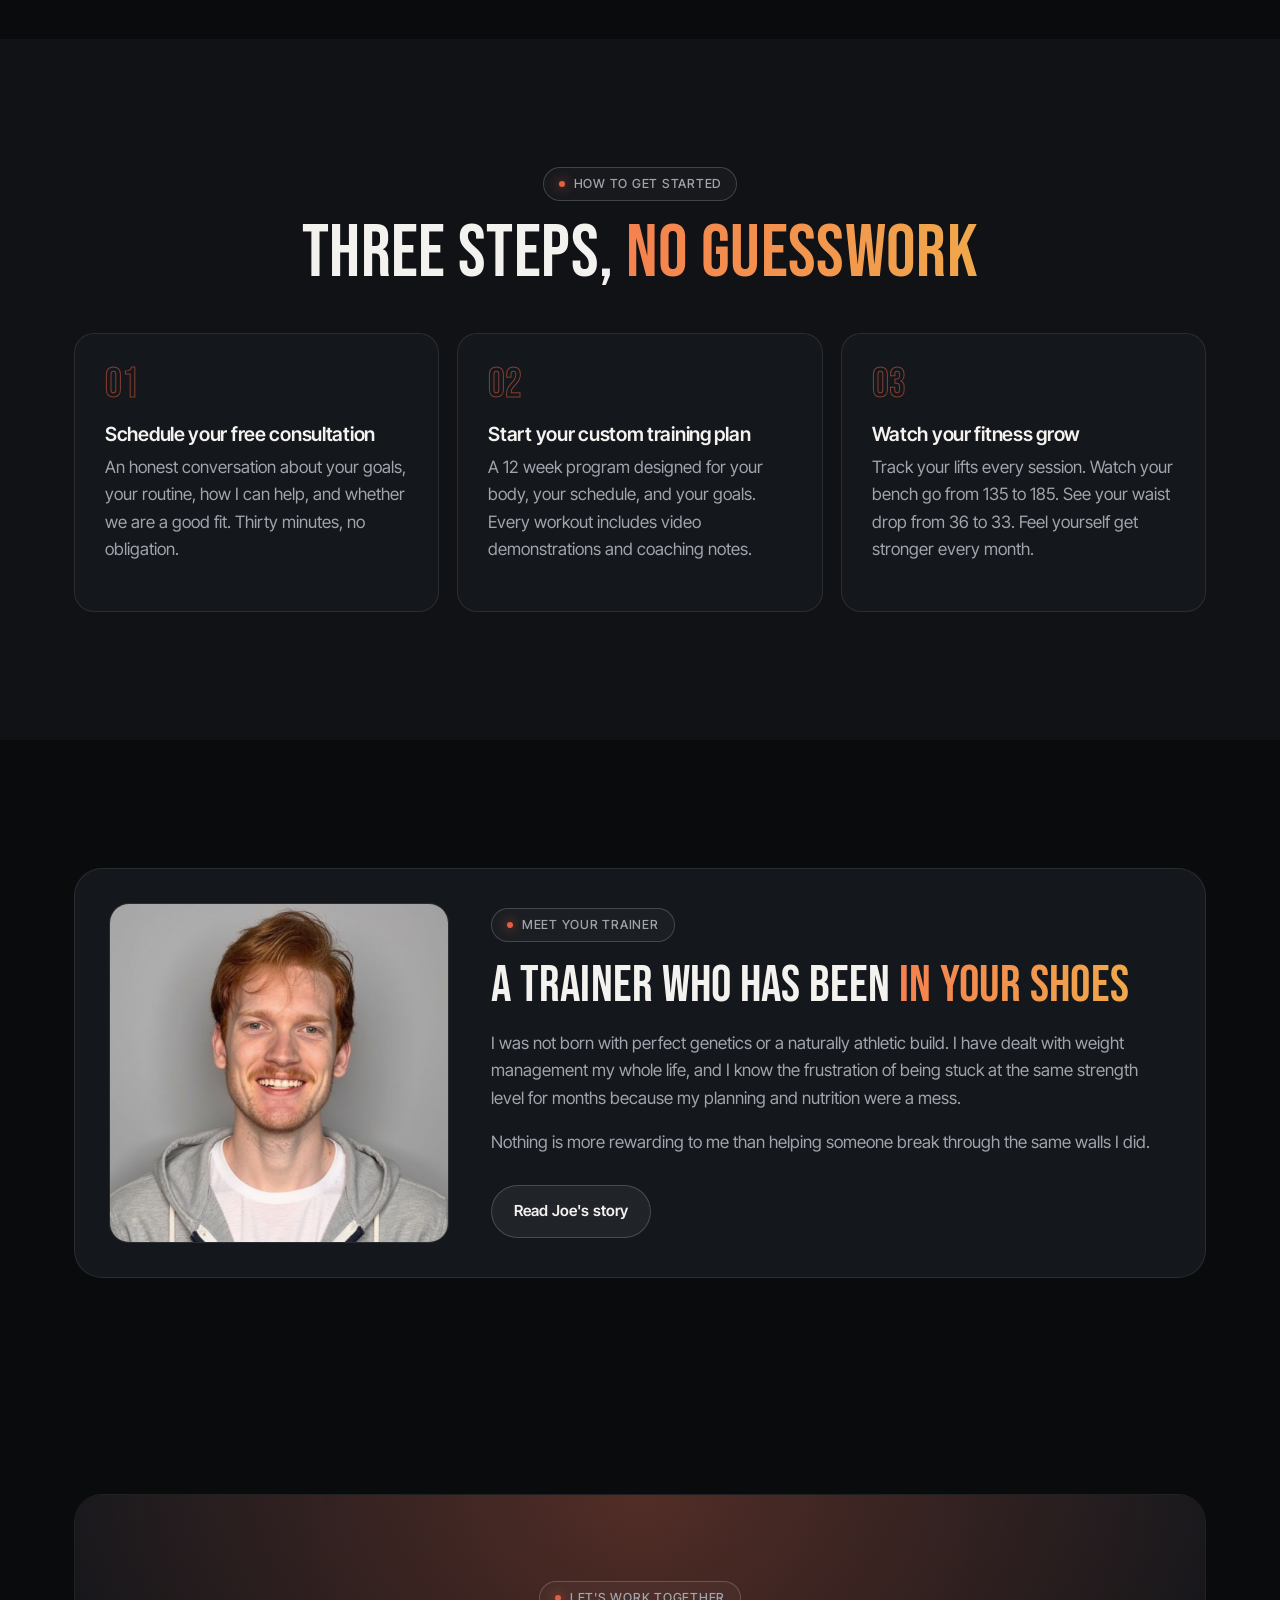
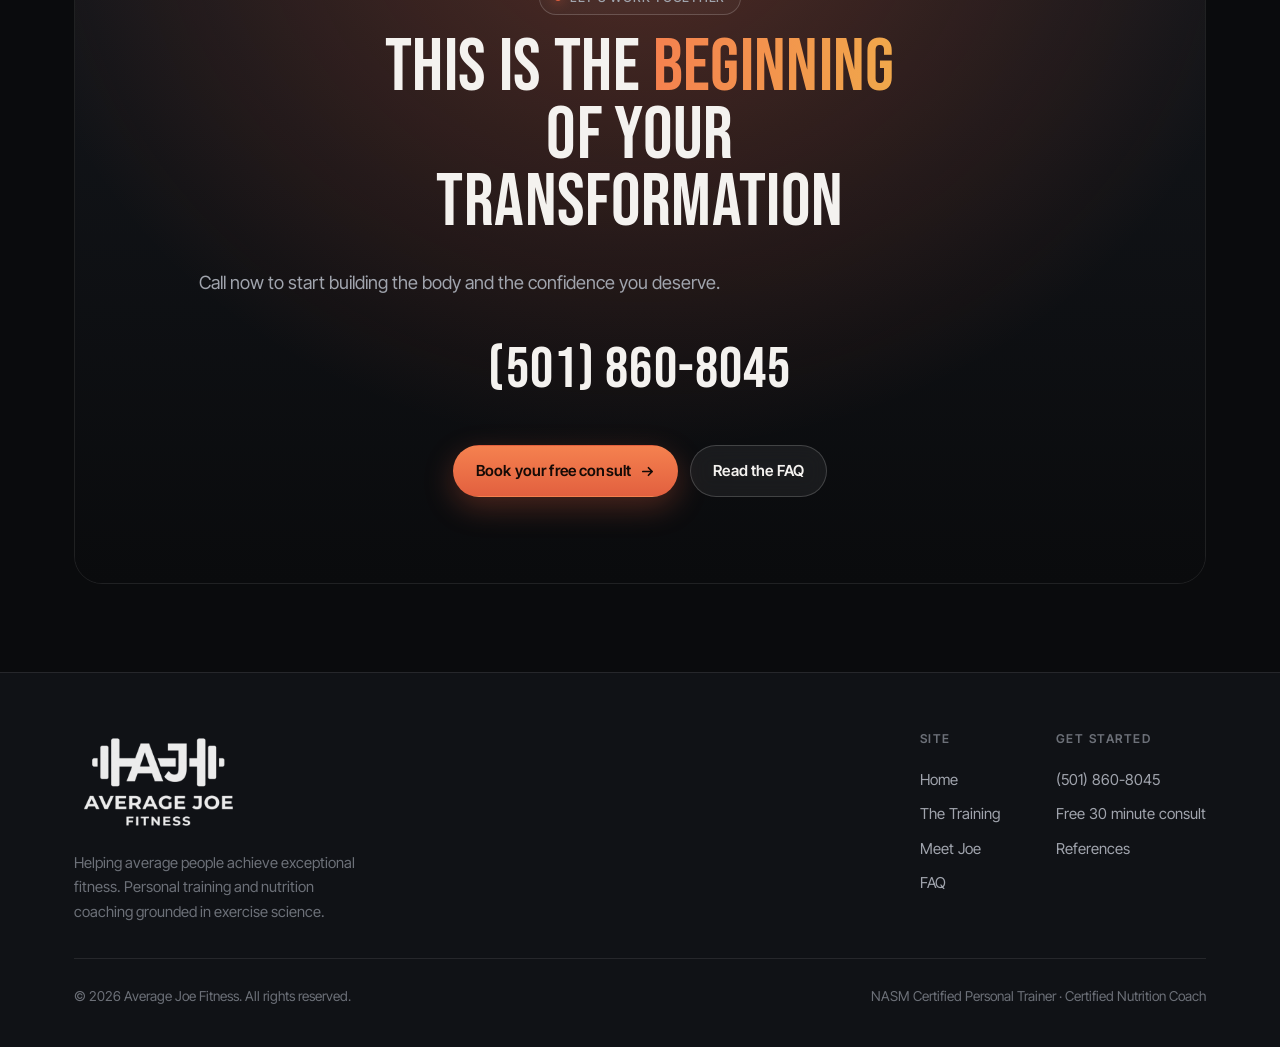
==== commit d5f8d902: "Replace stock photography with CC0 images, put Joe in the hero The hero was a full-bleed photo of an" ====
--- a/index.html
+++ b/index.html
@@ -10,7 +10,7 @@
   <link rel="preconnect" href="https://fonts.googleapis.com">
   <link rel="preconnect" href="https://fonts.gstatic.com" crossorigin>
   <link href="https://fonts.googleapis.com/css2?family=Bebas+Neue&family=Inter+Tight:wght@400;500;600&display=swap" rel="stylesheet">
-  <link rel="stylesheet" href="styles.css?v=1">
+  <link rel="stylesheet" href="styles.css?v=2">
 </head>
 <body>
   <div class="preview-pill">Design preview &middot; not the live site</div>
@@ -39,7 +39,7 @@
     <!-- Hero -->
     <section class="hero">
       <div class="hero-card">
-        <img class="hero-bg" src="img/hero-lift.jpg" alt="A lifter setting up over a loaded barbell in a dim gym">
+        <img class="hero-bg" src="img/hero-gym.jpg" alt="A rack of dumbbells in a dimly lit gym" style="object-position:50% 50%">
         <div class="hero-inner">
           <span class="kicker">NASM Certified Personal Trainer</span>
           <h1>Average people. <em>Exceptional</em> fitness.</h1>
@@ -55,6 +55,13 @@
             <span class="chip"><svg viewBox="0 0 16 16" fill="none" stroke="currentColor" stroke-width="1.8" stroke-linecap="round" stroke-linejoin="round"><path d="M13 4L6 11 3 8"/></svg> Free 30 minute consult</span>
           </div>
         </div>
+        <figure class="hero-portrait">
+          <img src="img/joe.jpg" alt="Joe, NASM Certified Personal Trainer and founder of Average Joe Fitness" loading="lazy">
+          <figcaption>
+            <strong>Joe</strong>
+            <span>NASM Certified Personal Trainer &middot; Certified Nutrition Coach</span>
+          </figcaption>
+        </figure>
       </div>
     </section>
 
@@ -71,7 +78,7 @@
             </div>
           </div>
           <div class="media media-wide">
-            <img src="img/winded.jpg" alt="A person resting against a tree, out of breath, partway through a run" loading="lazy">
+            <img src="img/cable.jpg" alt="A lifter working a cable machine in a warmly lit gym" loading="lazy">
           </div>
         </div>
 
@@ -125,7 +132,7 @@
       <div class="wrap">
         <div class="grid g-2-wide reveal">
           <div class="media media-tall">
-            <img src="img/kettlebell.jpg" alt="An older couple pressing kettlebells forward during a coached session" loading="lazy">
+            <img src="img/back.jpg" alt="A lifter's shoulders and back during a training session" loading="lazy">
           </div>
           <div>
             <span class="kicker">The approach</span>
@@ -262,6 +269,6 @@
     </div>
   </footer>
 
-  <script src="main.js?v=1"></script>
+  <script src="main.js?v=2"></script>
 </body>
 </html>
--- a/styles.css
+++ b/styles.css
@@ -268,6 +268,30 @@
 }
 .chip svg { width: 14px; height: 14px; color: var(--amber); flex: none; }
 
+/* Hero portrait: the trainer is the one person the hero should show */
+.hero-card { flex-direction: row; align-items: flex-end; gap: 32px; }
+.hero-inner { flex: 1; min-width: 0; }
+.hero-portrait {
+  flex: none;
+  width: 236px;
+  margin: 0;
+  border-radius: var(--r-lg);
+  overflow: hidden;
+  border: 1px solid rgba(255, 255, 255, 0.16);
+  background: rgba(10, 11, 13, 0.55);
+  backdrop-filter: blur(14px);
+  -webkit-backdrop-filter: blur(14px);
+  box-shadow: 0 22px 60px rgba(0, 0, 0, 0.55);
+}
+.hero-portrait img { width: 100%; aspect-ratio: 1; object-fit: cover; }
+.hero-portrait figcaption {
+  padding: 13px 15px 15px;
+  display: block;
+  line-height: 1.35;
+}
+.hero-portrait strong { display: block; font-size: 0.97rem; letter-spacing: -0.01em; }
+.hero-portrait span { display: block; font-size: 0.78rem; color: var(--muted); margin-top: 3px; }
+
 /* Anchor targets clear the sticky nav */
 section[id], [id] { scroll-margin-top: 90px; }
 
@@ -575,6 +599,13 @@
 }
 
 /* Responsive */
+@media (max-width: 1040px) {
+  .hero-card { flex-direction: column; align-items: stretch; gap: 26px; }
+  .hero-portrait { width: 100%; display: flex; align-items: center; gap: 14px; }
+  .hero-portrait img { width: 92px; aspect-ratio: 1; flex: none; }
+  .hero-portrait figcaption { padding: 0 14px 0 0; }
+}
+
 @media (max-width: 960px) {
   .g-3, .steps, .stats { grid-template-columns: 1fr 1fr; }
   .g-2-wide { grid-template-columns: 1fr; gap: 32px; }
@@ -610,7 +641,10 @@
   body { font-size: 16px; }
   .g-3, .steps, .stats, .g-2 { grid-template-columns: 1fr; }
   .hero { padding: 10px 10px 0; }
-  .hero-card { min-height: 0; padding: 150px 22px 34px; }
+  .hero-card { min-height: 0; padding: 150px 22px 34px; flex-direction: column; align-items: stretch; gap: 26px; }
+  .hero-portrait { width: 100%; display: flex; align-items: center; gap: 14px; }
+  .hero-portrait img { width: 84px; aspect-ratio: 1; flex: none; }
+  .hero-portrait figcaption { padding: 0 14px 0 0; }
   .hero-meta { margin-top: 24px; padding-top: 20px; }
   .card, .step { padding: 24px; }
   .joe-card { padding: 22px; }
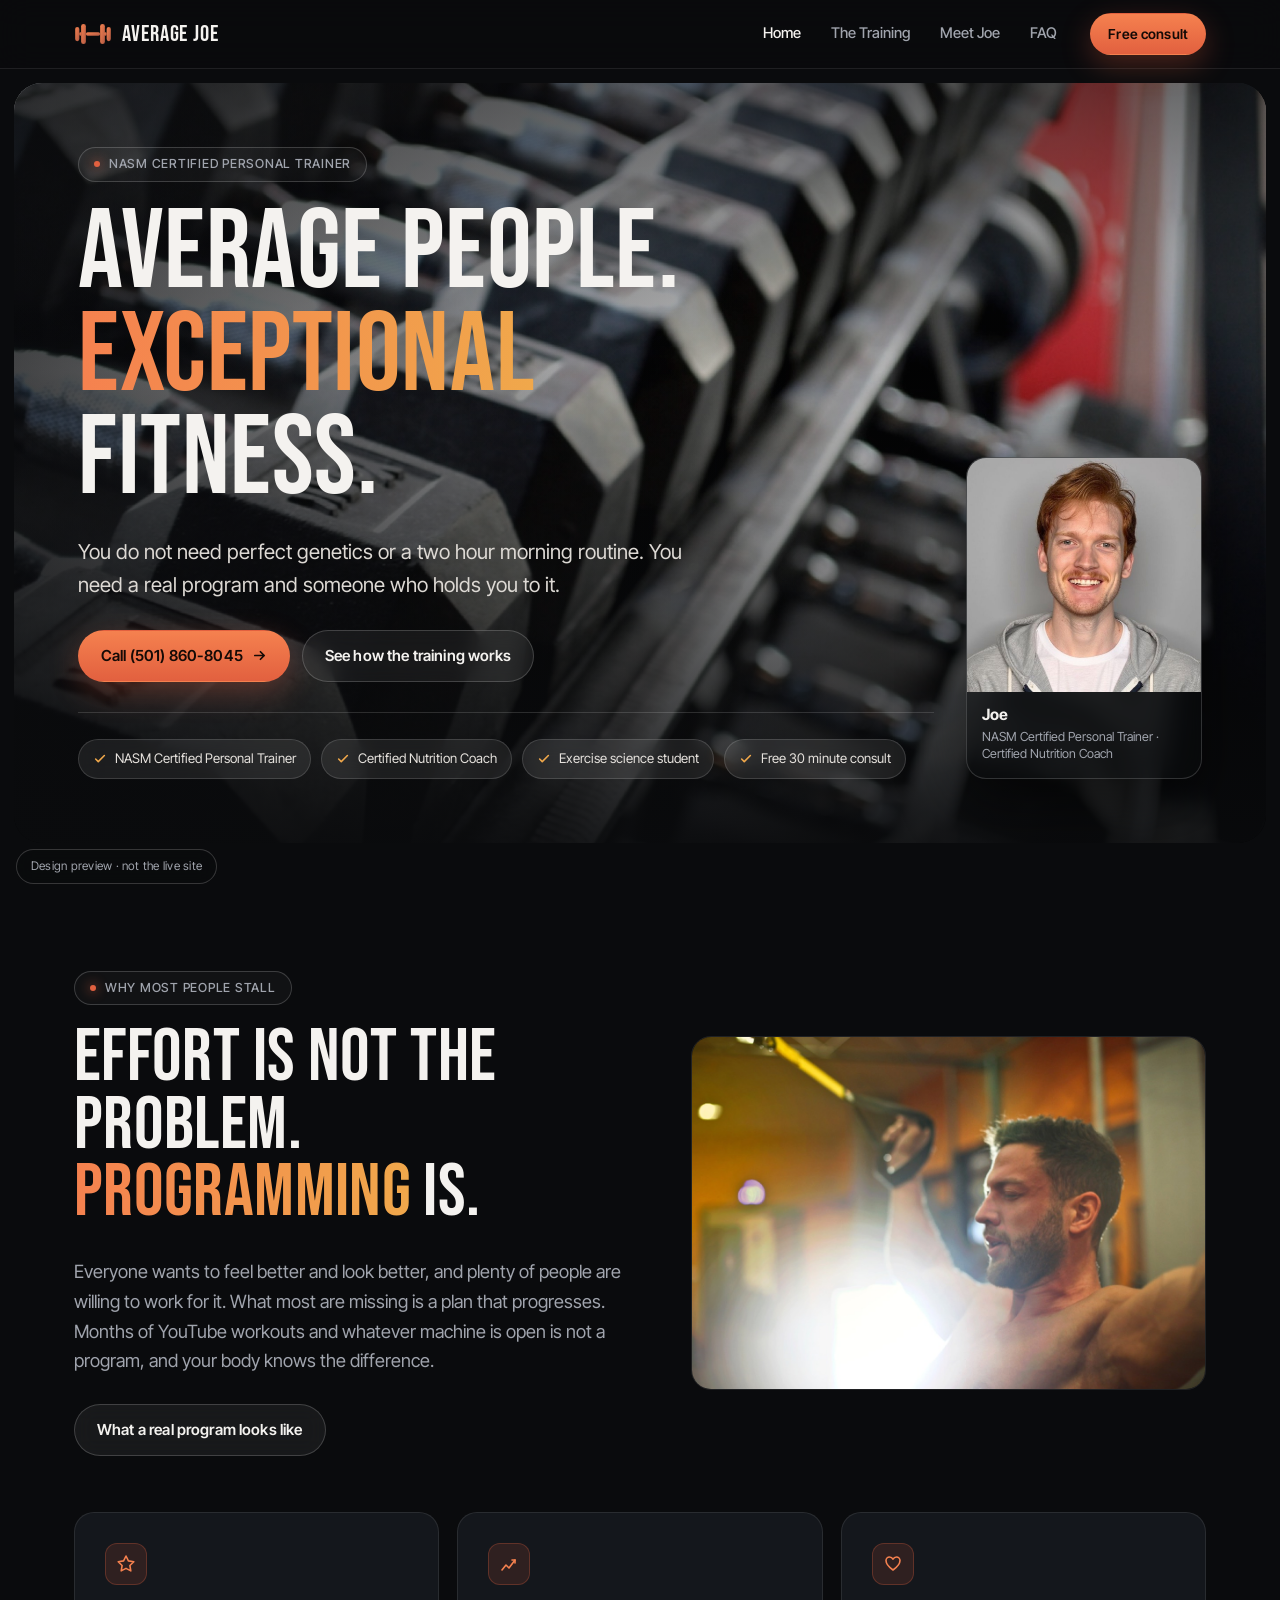
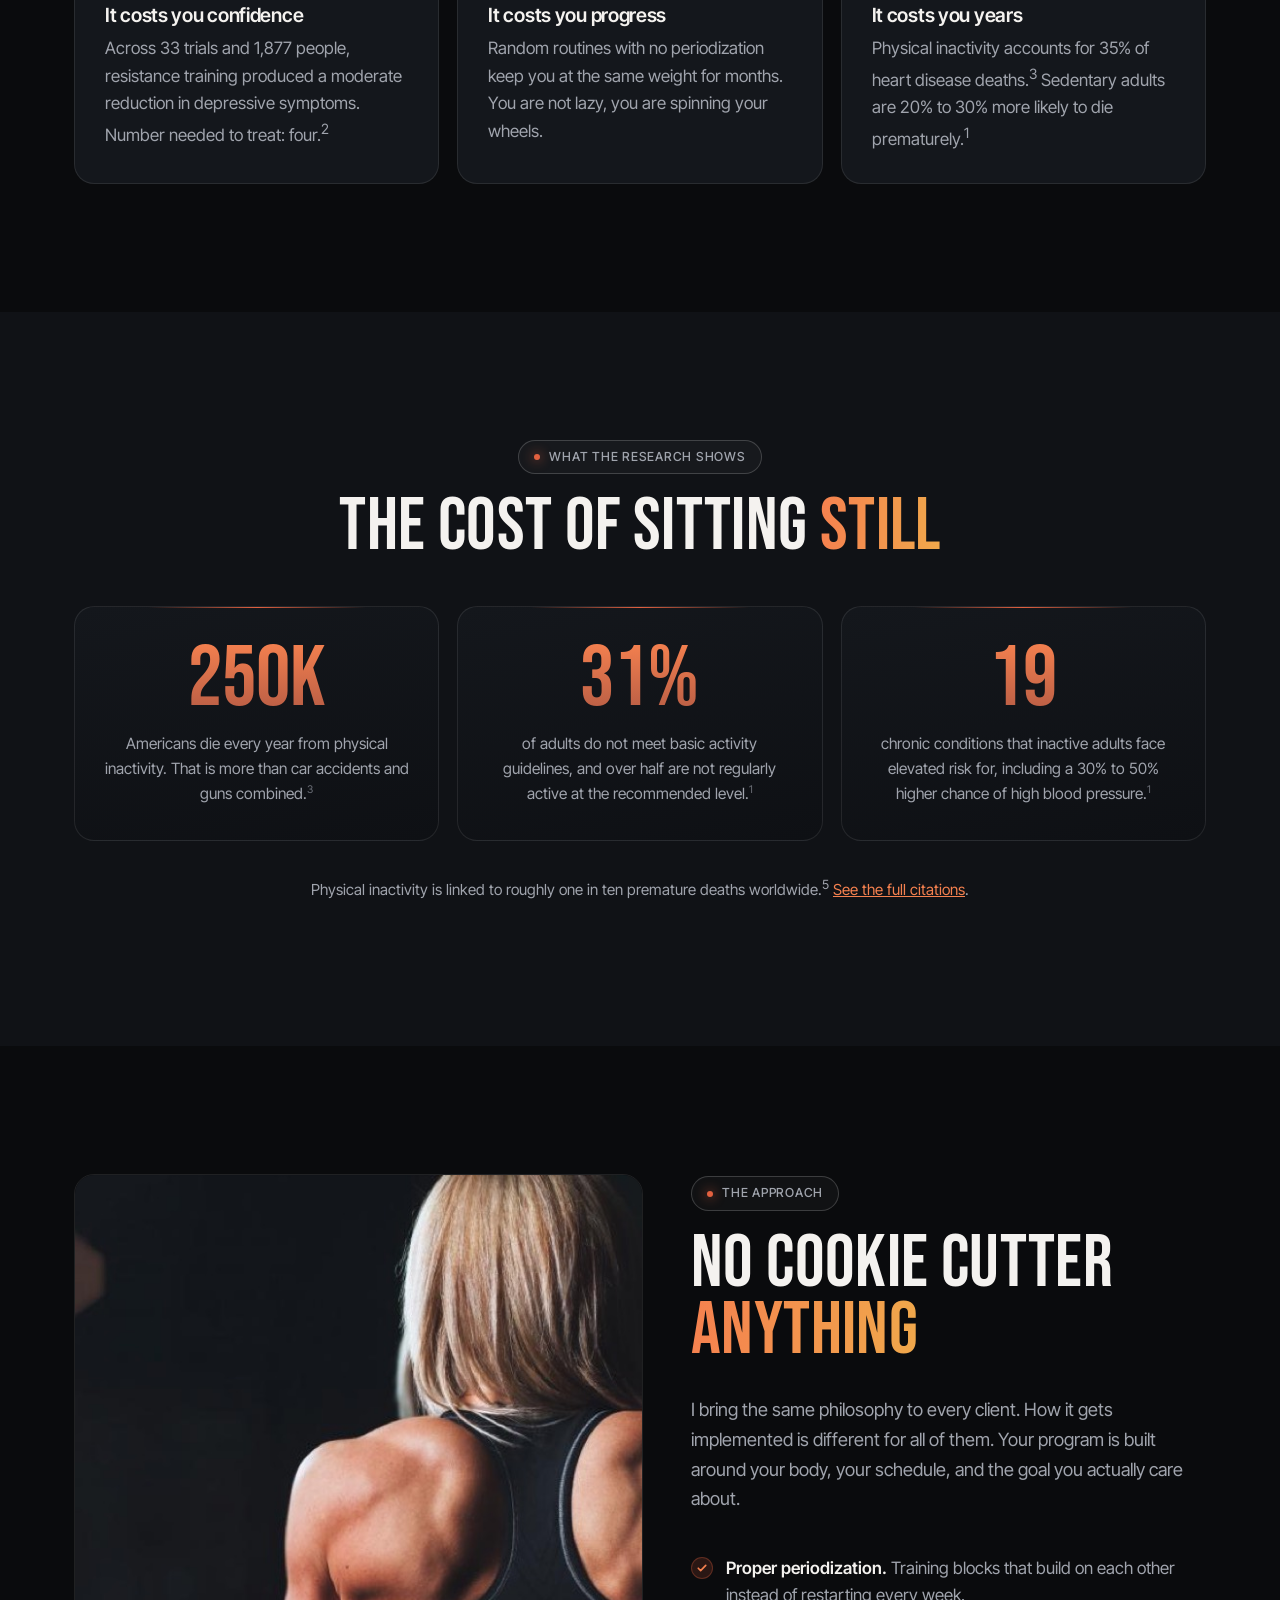
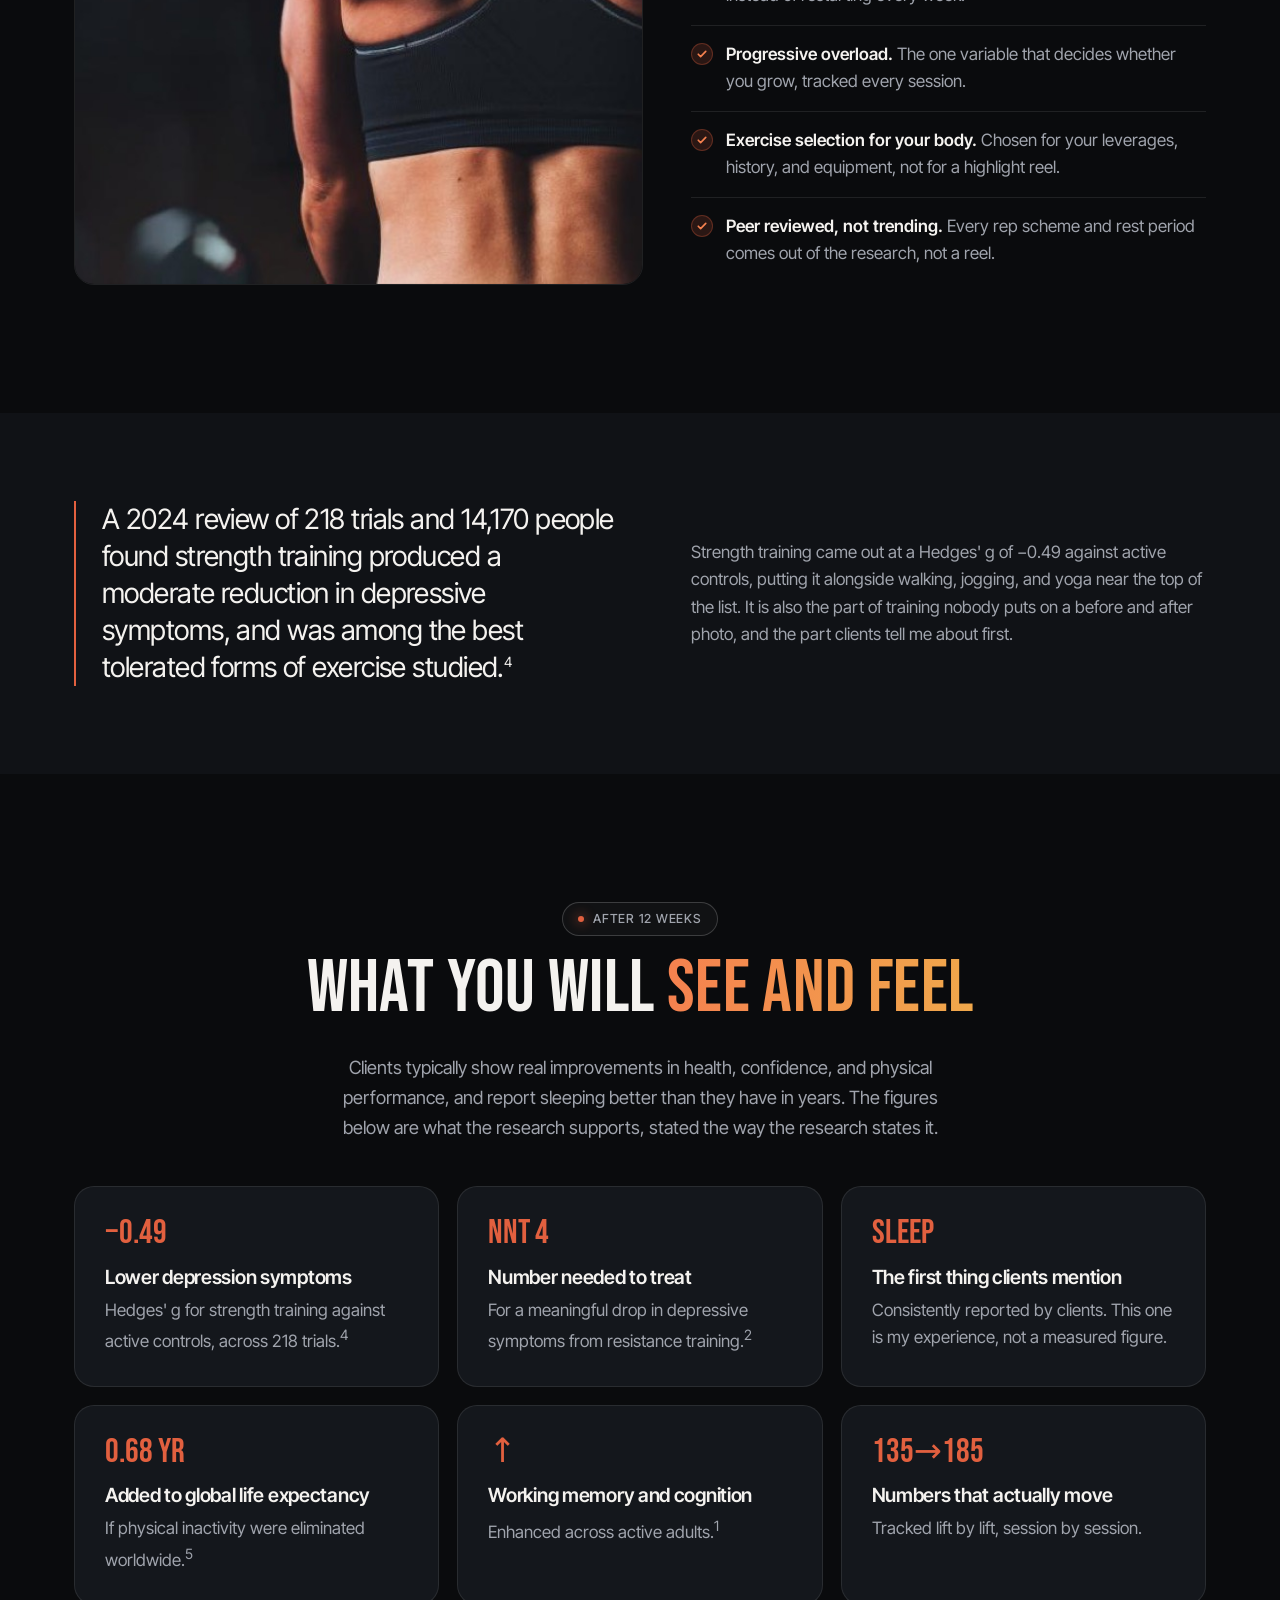
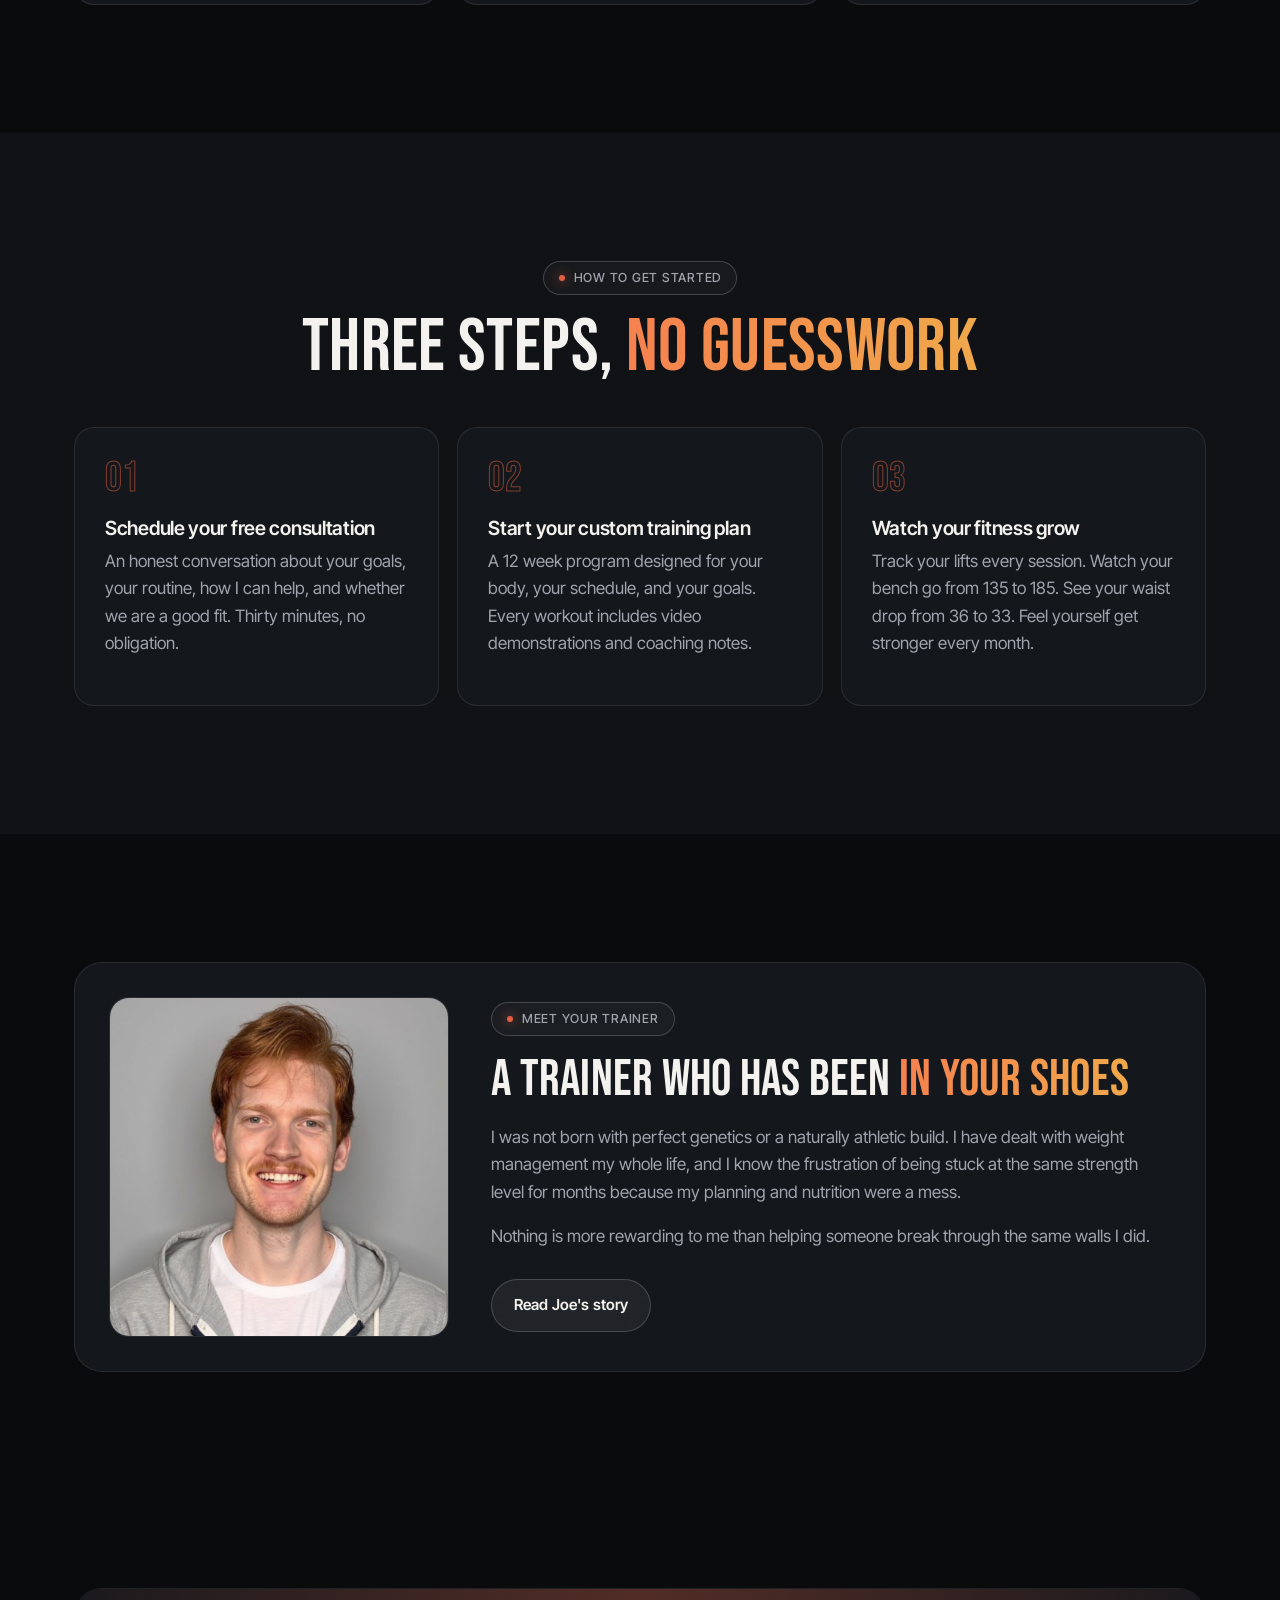
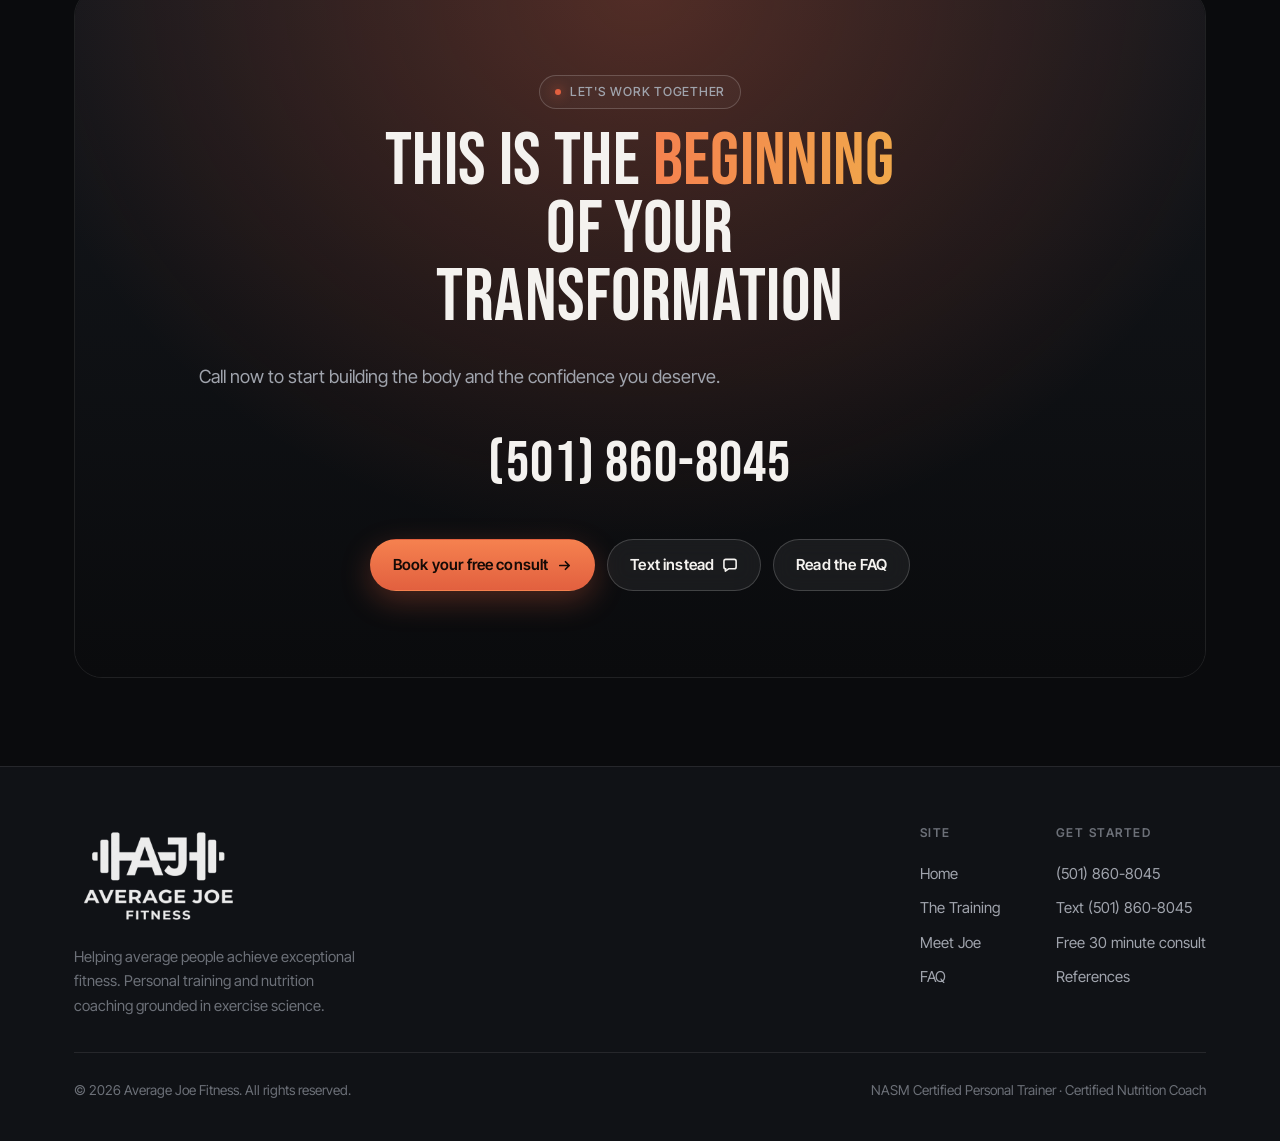
==== commit 87f5be6a: "Correct the misattributed health statistics, add a text-message contact Every figure on the live sit" ====
--- a/index.html
+++ b/index.html
@@ -10,7 +10,7 @@
   <link rel="preconnect" href="https://fonts.googleapis.com">
   <link rel="preconnect" href="https://fonts.gstatic.com" crossorigin>
   <link href="https://fonts.googleapis.com/css2?family=Bebas+Neue&family=Inter+Tight:wght@400;500;600&display=swap" rel="stylesheet">
-  <link rel="stylesheet" href="styles.css?v=2">
+  <link rel="stylesheet" href="styles.css?v=3">
 </head>
 <body>
   <div class="preview-pill">Design preview &middot; not the live site</div>
@@ -86,7 +86,7 @@
           <div class="card">
             <div class="ico"><svg viewBox="0 0 20 20" fill="none" stroke="currentColor" stroke-width="1.6" stroke-linecap="round" stroke-linejoin="round"><path d="M10 2l2.4 4.9 5.4.8-3.9 3.8.9 5.4-4.8-2.5-4.8 2.5.9-5.4L2.2 7.7l5.4-.8z"/></svg></div>
             <h3>It costs you confidence</h3>
-            <p class="muted">Participants in resistance training reported 23% higher physical self worth after just eight weeks than inactive groups.<sup>2</sup></p>
+            <p class="muted">Across 33 trials and 1,877 people, resistance training produced a moderate reduction in depressive symptoms. Number needed to treat: four.<sup>2</sup></p>
           </div>
           <div class="card">
             <div class="ico"><svg viewBox="0 0 20 20" fill="none" stroke="currentColor" stroke-width="1.6" stroke-linecap="round" stroke-linejoin="round"><path d="M3 16l4-5 3 3 6-8"/><path d="M13 6h3v3"/></svg></div>
@@ -123,7 +123,7 @@
             <p>chronic conditions that inactive adults face elevated risk for, including a 30% to 50% higher chance of high blood pressure.<sup>1</sup></p>
           </div>
         </div>
-        <p class="muted center reveal" style="margin-top:34px;font-size:0.95rem">Staying inactive can cut your life short by three to five years.<sup>1</sup> <a href="training.html#references" style="color:var(--ember-hi)">See the full citations</a>.</p>
+        <p class="muted center reveal" style="margin-top:34px;font-size:0.95rem">Physical inactivity is linked to roughly one in ten premature deaths worldwide.<sup>5</sup> <a href="training.html#references" style="color:var(--ember-hi)">See the full citations</a>.</p>
       </div>
     </section>
 
@@ -154,9 +154,9 @@
       <div class="wrap">
         <div class="grid g-2-wide reveal">
           <blockquote class="quote" style="margin:0">
-            A 2024 meta analysis of 218 studies and 14,170 participants found strength training produced a 62% reduction in depression symptoms.<sup style="font-size:0.5em">4</sup>
+            A 2024 review of 218 trials and 14,170 people found strength training produced a moderate reduction in depressive symptoms, and was among the best tolerated forms of exercise studied.<sup style="font-size:0.5em">4</sup>
           </blockquote>
-          <p class="muted" style="margin:0">That is the same effect size researchers see from antidepressant medication, without the side effects. It is also the part of training nobody puts on a before and after photo, and the part clients tell me about first.</p>
+          <p class="muted" style="margin:0">Strength training came out at a Hedges' g of &minus;0.49 against active controls, putting it alongside walking, jogging, and yoga near the top of the list. It is also the part of training nobody puts on a before and after photo, and the part clients tell me about first.</p>
         </div>
       </div>
     </section>
@@ -167,13 +167,13 @@
         <div class="center reveal" style="margin-bottom:44px">
           <span class="kicker">After 12 weeks</span>
           <h2>What you will <em>see and feel</em></h2>
-          <p class="lead">Clients typically show real improvements in health, confidence, and physical performance, and report sleeping better than they have in years.</p>
+          <p class="lead">Clients typically show real improvements in health, confidence, and physical performance, and report sleeping better than they have in years. The figures below are what the research supports, stated the way the research states it.</p>
         </div>
         <div class="grid g-3 reveal">
-          <div class="card"><span class="num">62%</span><h3>Fewer depression symptoms</h3><p class="muted">Compared with sedentary individuals.<sup>4</sup></p></div>
-          <div class="card"><span class="num">8 wks</span><h3>Measurable self efficacy gains</h3><p class="muted">Confidence moves before the mirror does.<sup>2</sup></p></div>
-          <div class="card"><span class="num">40%</span><h3>Better sleep quality scores</h3><p class="muted">The change most clients notice first.</p></div>
-          <div class="card"><span class="num">2 to 5</span><h3>Years of life expectancy</h3><p class="muted">For consistently active populations.<sup>5</sup></p></div>
+          <div class="card"><span class="num">&minus;0.49</span><h3>Lower depression symptoms</h3><p class="muted">Hedges' g for strength training against active controls, across 218 trials.<sup>4</sup></p></div>
+          <div class="card"><span class="num">NNT 4</span><h3>Number needed to treat</h3><p class="muted">For a meaningful drop in depressive symptoms from resistance training.<sup>2</sup></p></div>
+          <div class="card"><span class="num">Sleep</span><h3>The first thing clients mention</h3><p class="muted">Consistently reported by clients. This one is my experience, not a measured figure.</p></div>
+          <div class="card"><span class="num">0.68 yr</span><h3>Added to global life expectancy</h3><p class="muted">If physical inactivity were eliminated worldwide.<sup>5</sup></p></div>
           <div class="card"><span class="num">&#8593;</span><h3>Working memory and cognition</h3><p class="muted">Enhanced across active adults.<sup>1</sup></p></div>
           <div class="card"><span class="num">135&#8594;185</span><h3>Numbers that actually move</h3><p class="muted">Tracked lift by lift, session by session.</p></div>
         </div>
@@ -232,6 +232,7 @@
           <a class="phone-big" href="tel:+15018608045">(501) 860-8045</a>
           <div class="btn-row">
             <a class="btn btn-ember" href="tel:+15018608045">Book your free consult <span class="arr"><svg viewBox="0 0 16 16" fill="none" stroke="currentColor" stroke-width="1.8" stroke-linecap="round" stroke-linejoin="round"><path d="M3 8h10M9 4l4 4-4 4"/></svg></span></a>
+            <a class="btn btn-glass" href="sms:+15018608045">Text instead <span class="arr"><svg viewBox="0 0 16 16" fill="none" stroke="currentColor" stroke-width="1.7" stroke-linecap="round" stroke-linejoin="round"><path d="M14 9.5a2 2 0 0 1-2 2H6l-3.5 2.5v-2.5H3a2 2 0 0 1-2-2v-6a2 2 0 0 1 2-2h9a2 2 0 0 1 2 2z"/></svg></span></a>
             <a class="btn btn-glass" href="training.html#faq">Read the FAQ</a>
           </div>
         </div>
@@ -257,6 +258,7 @@
           <div>
             <h4>Get started</h4>
             <a href="tel:+15018608045">(501) 860-8045</a>
+            <a href="sms:+15018608045">Text (501) 860-8045</a>
             <a href="tel:+15018608045">Free 30 minute consult</a>
             <a href="training.html#references">References</a>
           </div>
@@ -269,6 +271,6 @@
     </div>
   </footer>
 
-  <script src="main.js?v=2"></script>
+  <script src="main.js?v=3"></script>
 </body>
 </html>
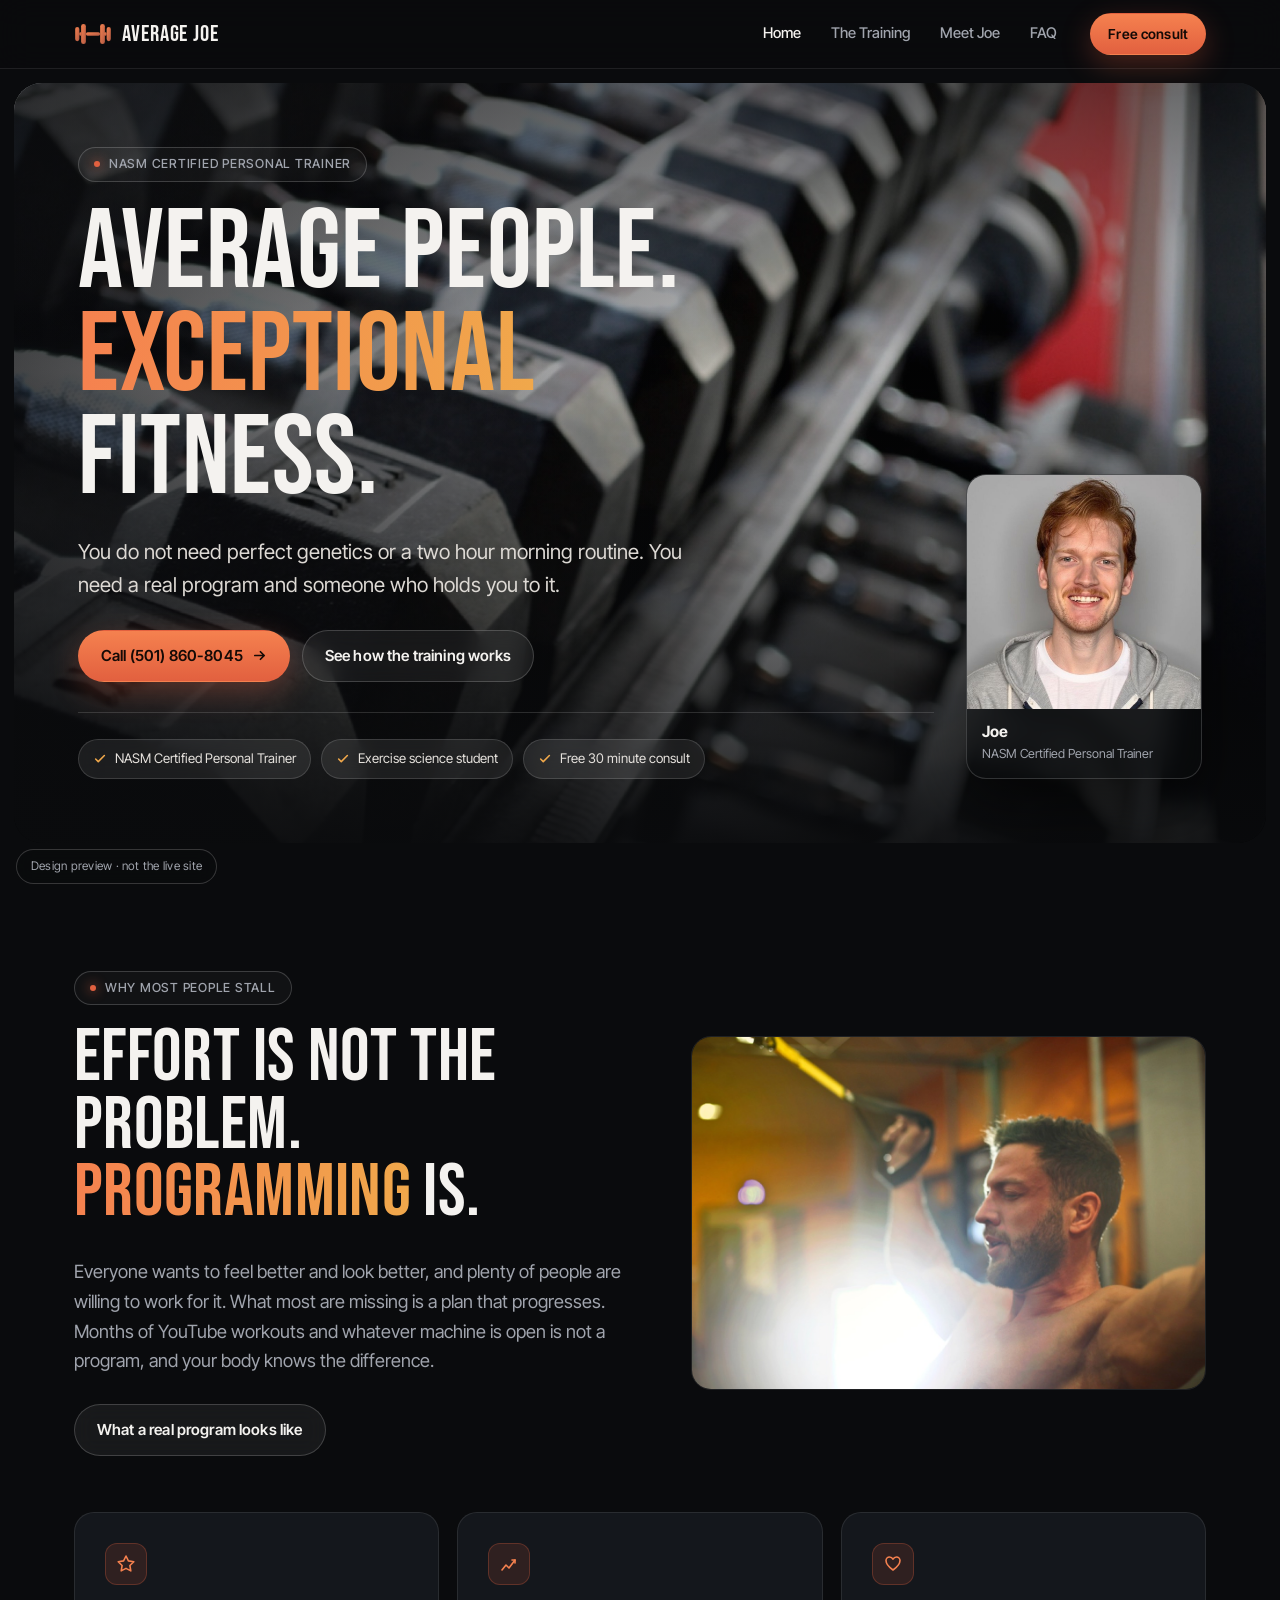
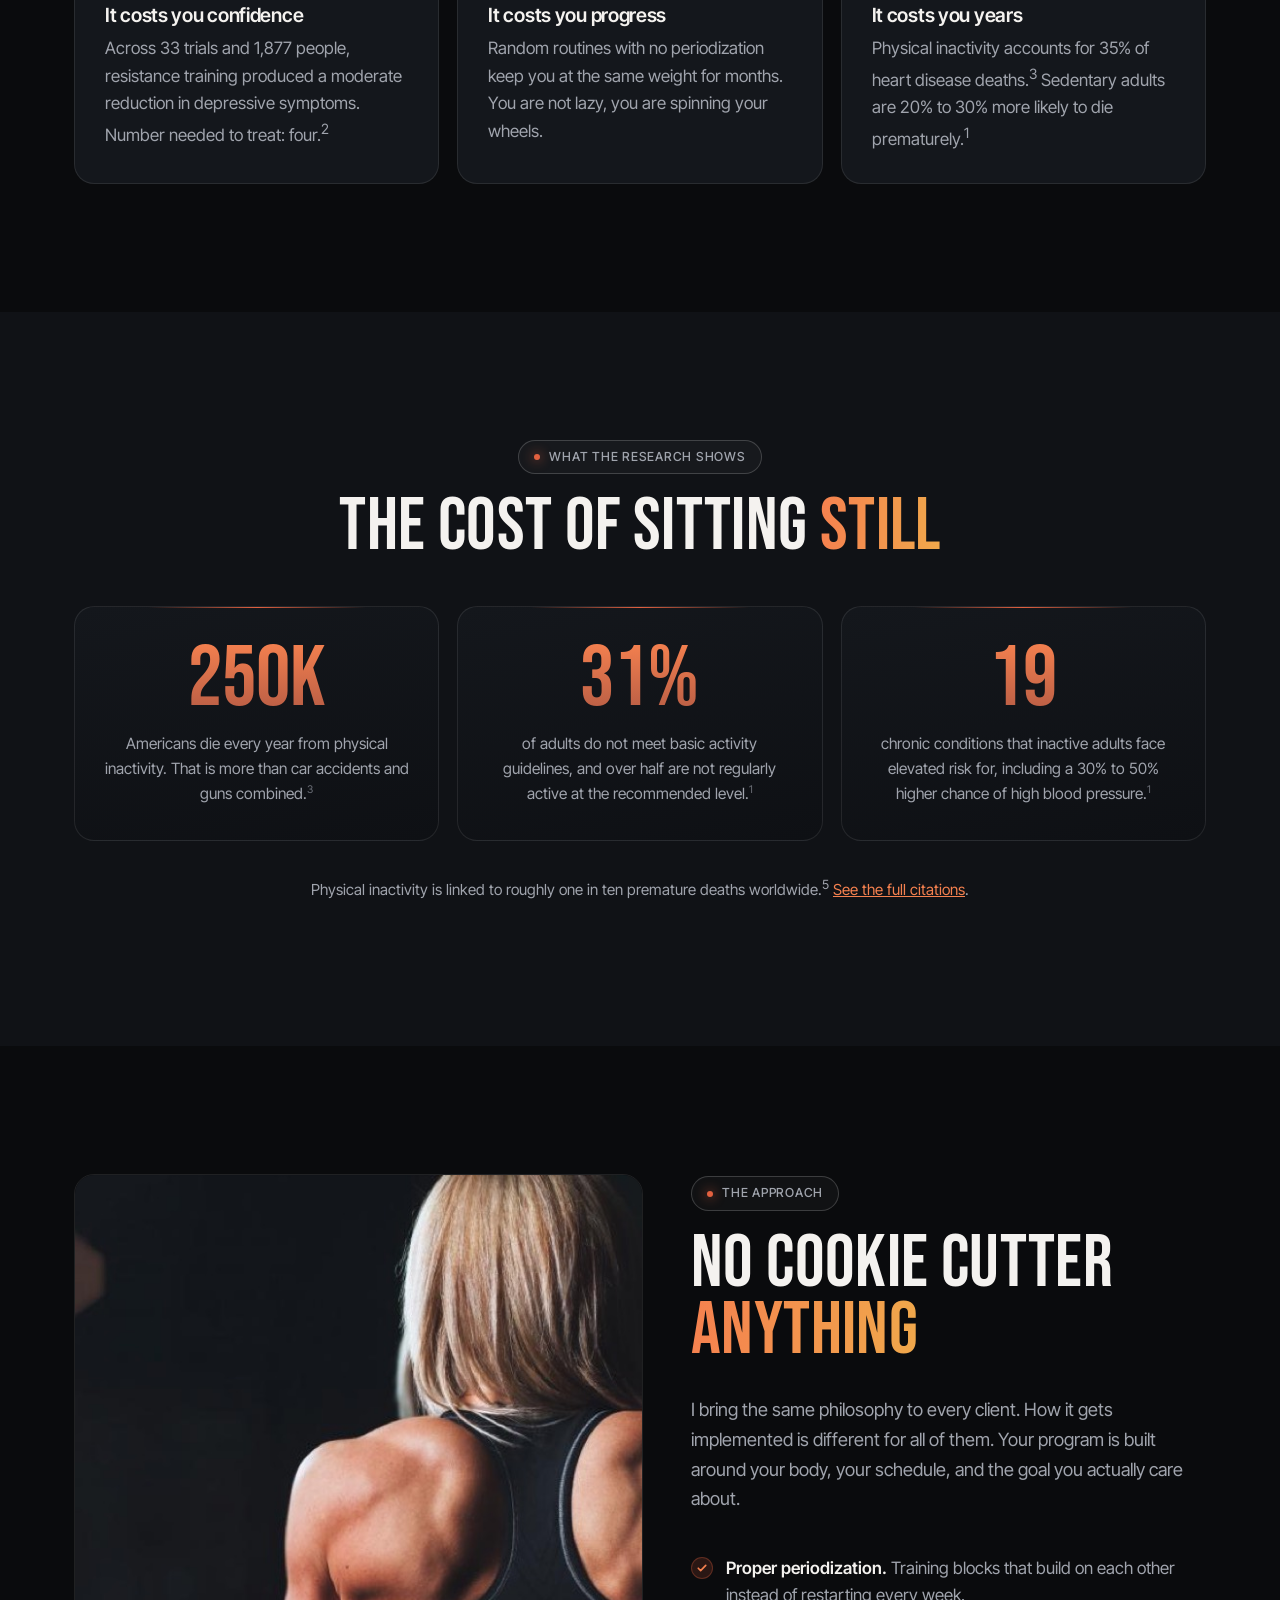
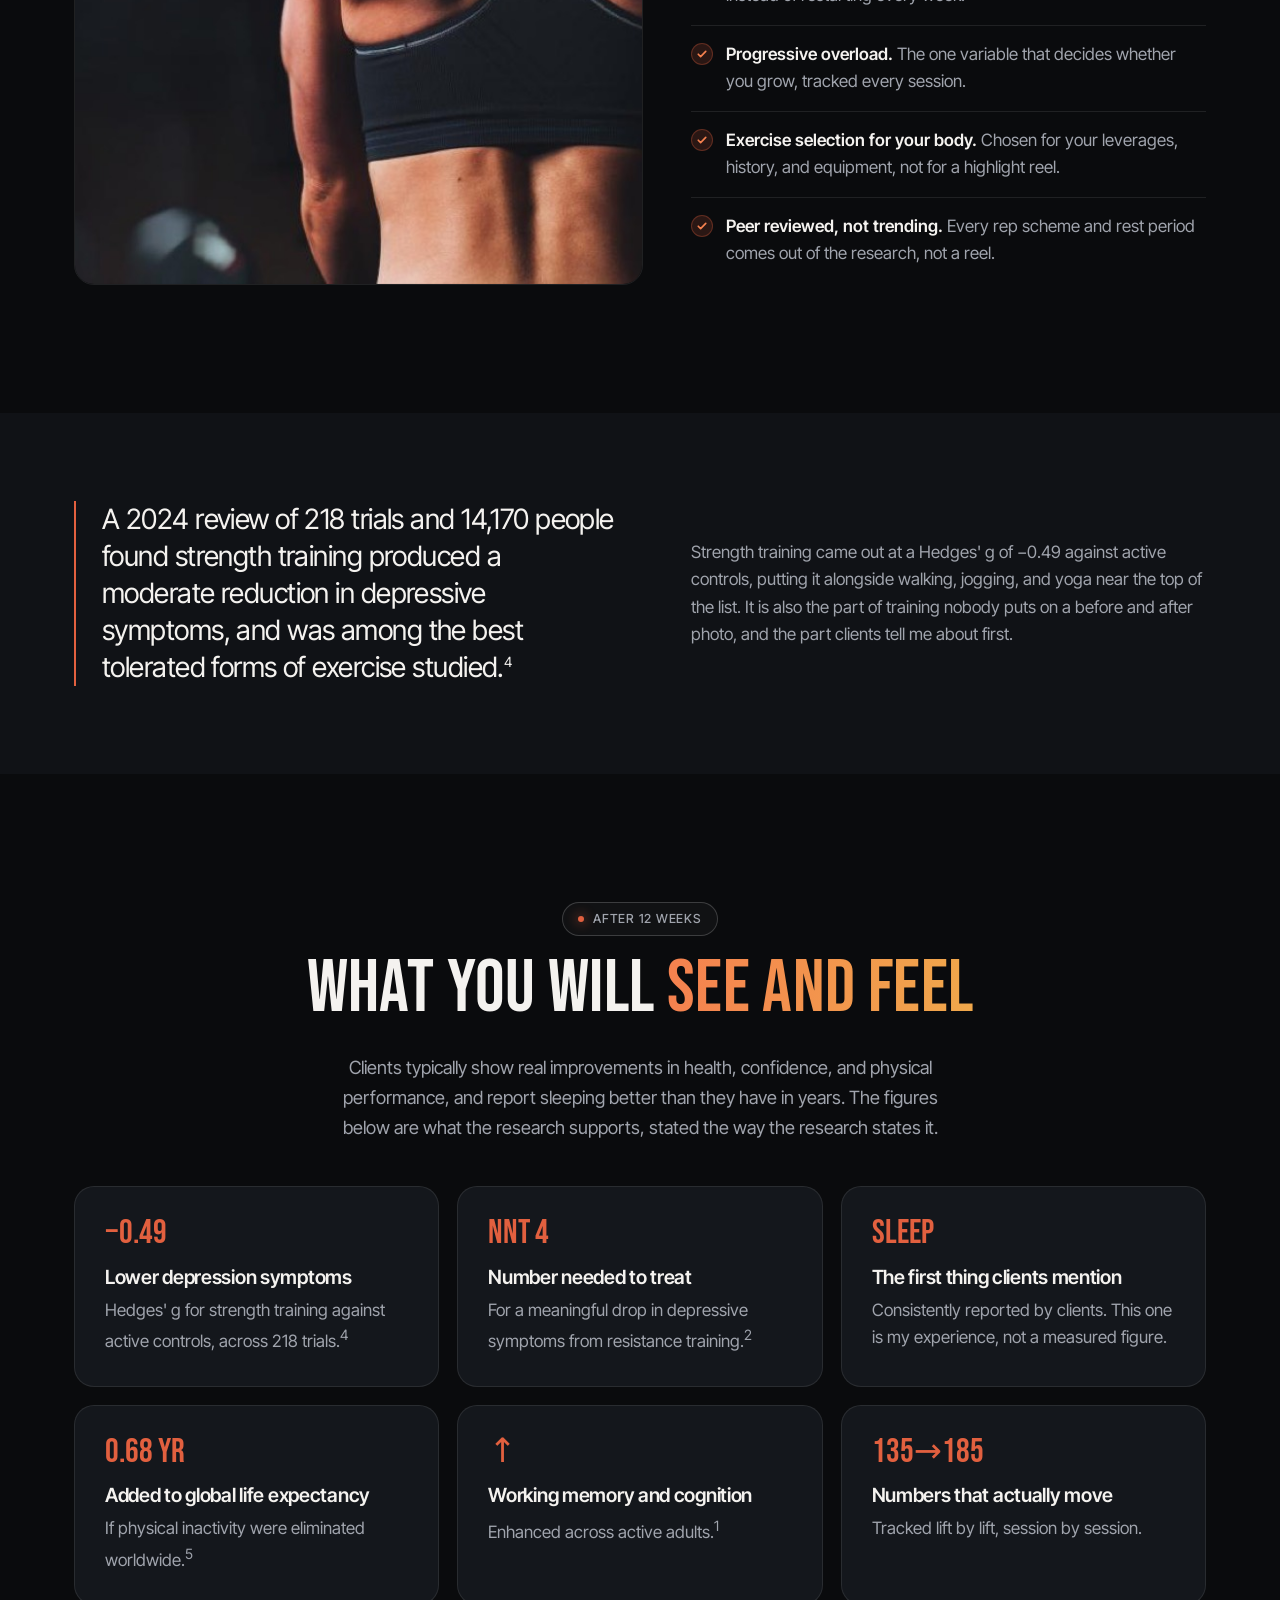
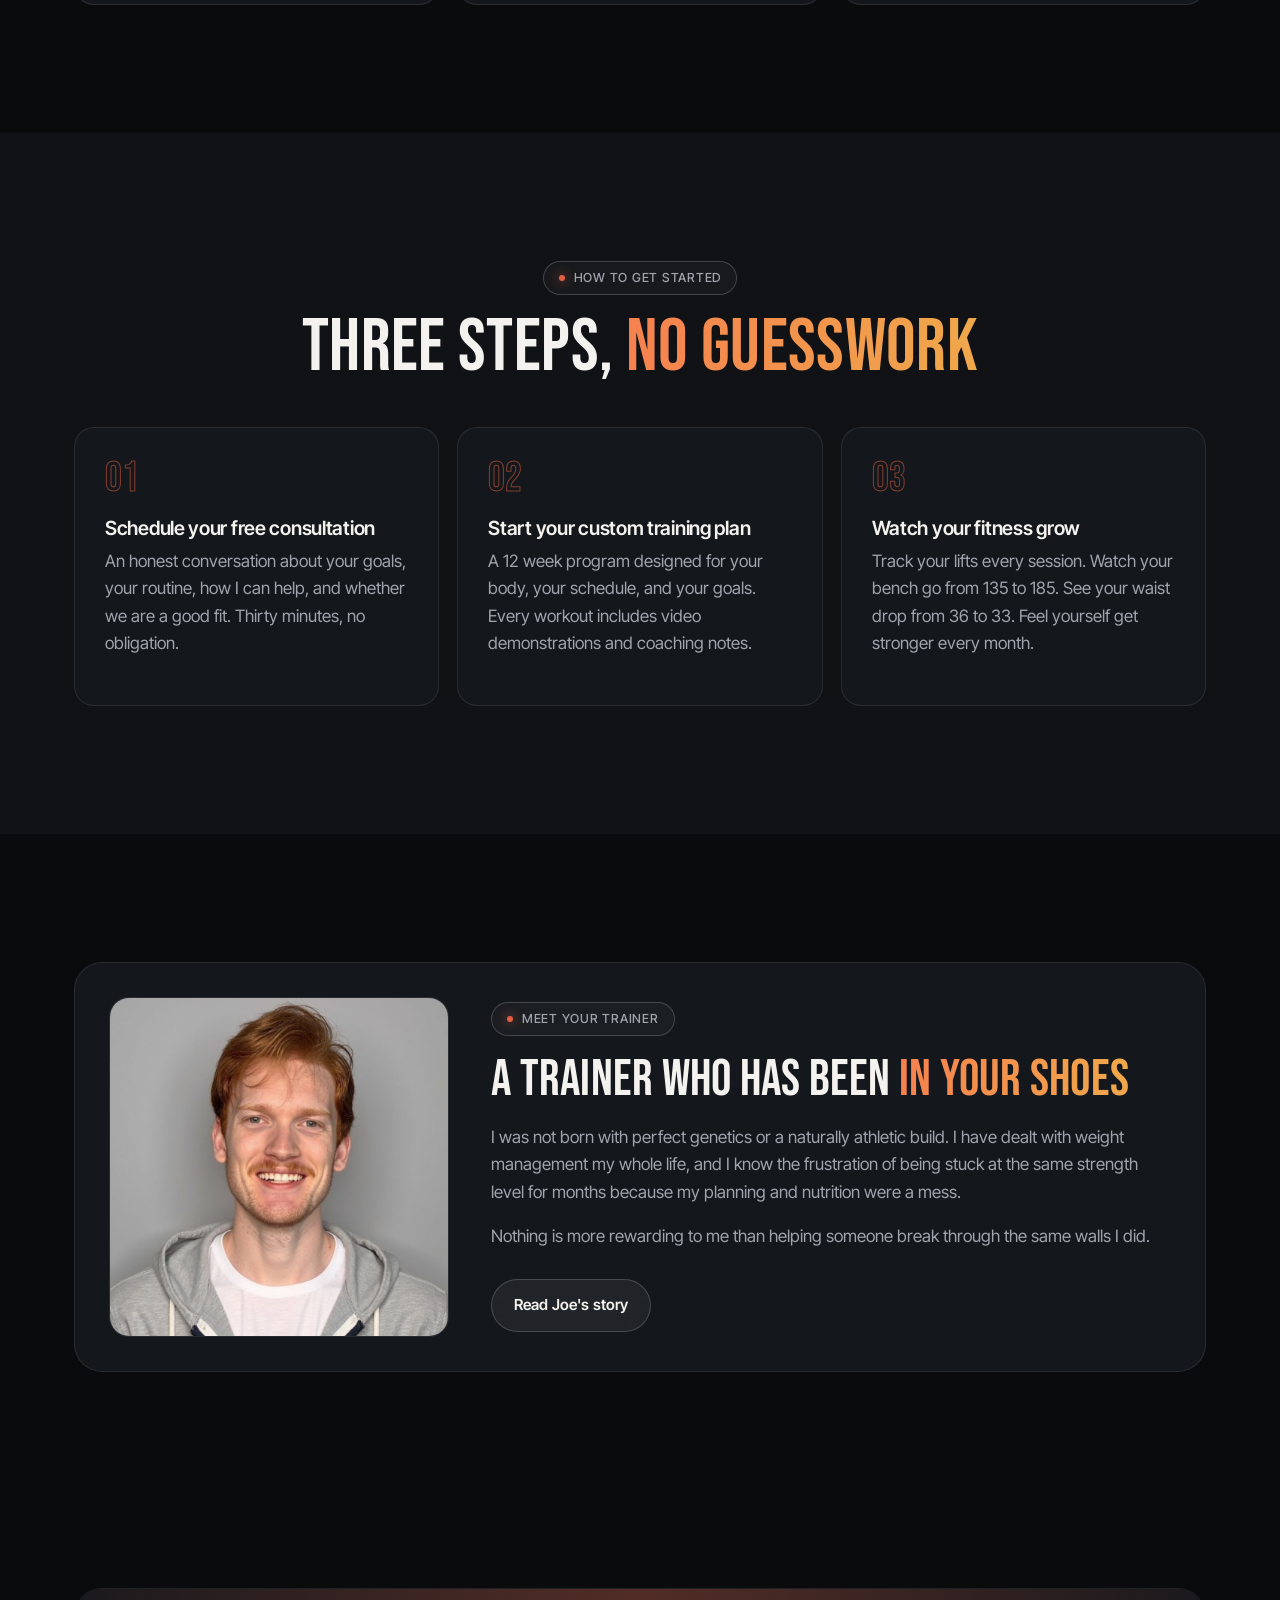
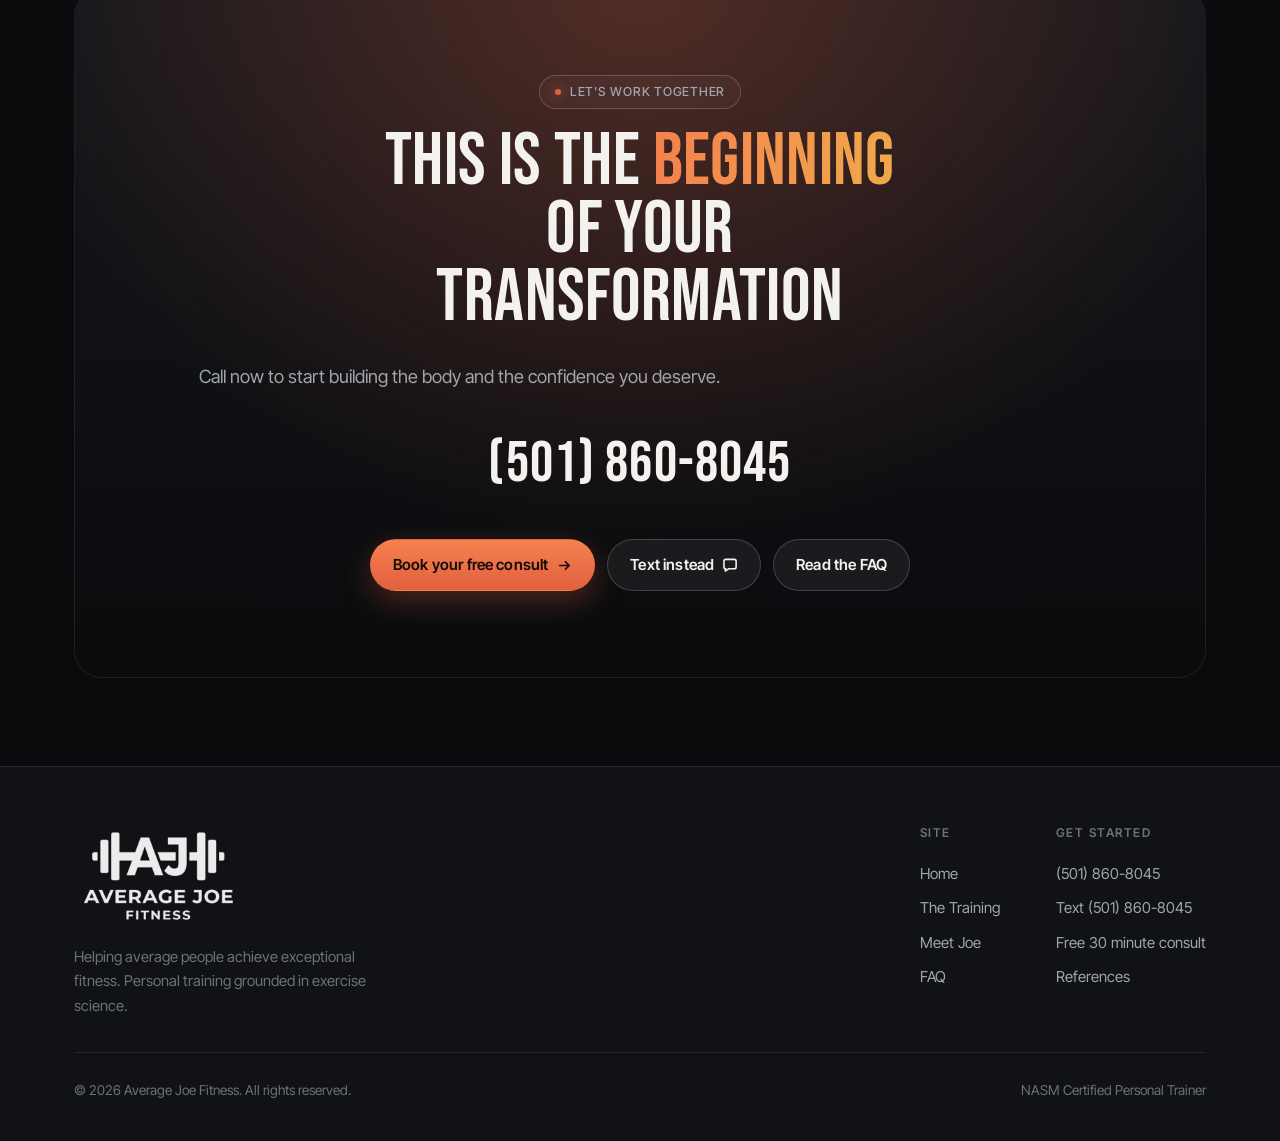
==== commit e7ddd42d: "Remove the nutrition credential claims Per Marc, Joe is a certified personal trainer but not a certi" ====
--- a/index.html
+++ b/index.html
@@ -5,12 +5,12 @@
   <meta name="viewport" content="width=device-width, initial-scale=1">
   <meta name="robots" content="noindex, nofollow">
   <title>Average Joe Fitness | Personal Training in Little Rock</title>
-  <meta name="description" content="Helping average people achieve exceptional fitness. NASM certified personal training and nutrition coaching built on exercise science, not Instagram trends.">
+  <meta name="description" content="Helping average people achieve exceptional fitness. NASM certified personal training built on exercise science, not Instagram trends.">
   <link rel="icon" href="logo.svg" type="image/svg+xml">
   <link rel="preconnect" href="https://fonts.googleapis.com">
   <link rel="preconnect" href="https://fonts.gstatic.com" crossorigin>
   <link href="https://fonts.googleapis.com/css2?family=Bebas+Neue&family=Inter+Tight:wght@400;500;600&display=swap" rel="stylesheet">
-  <link rel="stylesheet" href="styles.css?v=3">
+  <link rel="stylesheet" href="styles.css?v=4">
 </head>
 <body>
   <div class="preview-pill">Design preview &middot; not the live site</div>
@@ -50,7 +50,6 @@
           </div>
           <div class="hero-meta">
             <span class="chip"><svg viewBox="0 0 16 16" fill="none" stroke="currentColor" stroke-width="1.8" stroke-linecap="round" stroke-linejoin="round"><path d="M13 4L6 11 3 8"/></svg> NASM Certified Personal Trainer</span>
-            <span class="chip"><svg viewBox="0 0 16 16" fill="none" stroke="currentColor" stroke-width="1.8" stroke-linecap="round" stroke-linejoin="round"><path d="M13 4L6 11 3 8"/></svg> Certified Nutrition Coach</span>
             <span class="chip"><svg viewBox="0 0 16 16" fill="none" stroke="currentColor" stroke-width="1.8" stroke-linecap="round" stroke-linejoin="round"><path d="M13 4L6 11 3 8"/></svg> Exercise science student</span>
             <span class="chip"><svg viewBox="0 0 16 16" fill="none" stroke="currentColor" stroke-width="1.8" stroke-linecap="round" stroke-linejoin="round"><path d="M13 4L6 11 3 8"/></svg> Free 30 minute consult</span>
           </div>
@@ -59,7 +58,7 @@
           <img src="img/joe.jpg" alt="Joe, NASM Certified Personal Trainer and founder of Average Joe Fitness" loading="lazy">
           <figcaption>
             <strong>Joe</strong>
-            <span>NASM Certified Personal Trainer &middot; Certified Nutrition Coach</span>
+            <span>NASM Certified Personal Trainer</span>
           </figcaption>
         </figure>
       </div>
@@ -245,7 +244,7 @@
       <div class="footer-top">
         <div class="footer-brand">
           <img src="img/wordmark.png" alt="Average Joe Fitness">
-          <p>Helping average people achieve exceptional fitness. Personal training and nutrition coaching grounded in exercise science.</p>
+          <p>Helping average people achieve exceptional fitness. Personal training grounded in exercise science.</p>
         </div>
         <div class="footer-cols">
           <div>
@@ -266,11 +265,11 @@
       </div>
       <div class="footer-bottom">
         <span>&copy; <span data-year>2026</span> Average Joe Fitness. All rights reserved.</span>
-        <span>NASM Certified Personal Trainer &middot; Certified Nutrition Coach</span>
+        <span>NASM Certified Personal Trainer</span>
       </div>
     </div>
   </footer>
 
-  <script src="main.js?v=3"></script>
+  <script src="main.js?v=4"></script>
 </body>
 </html>
